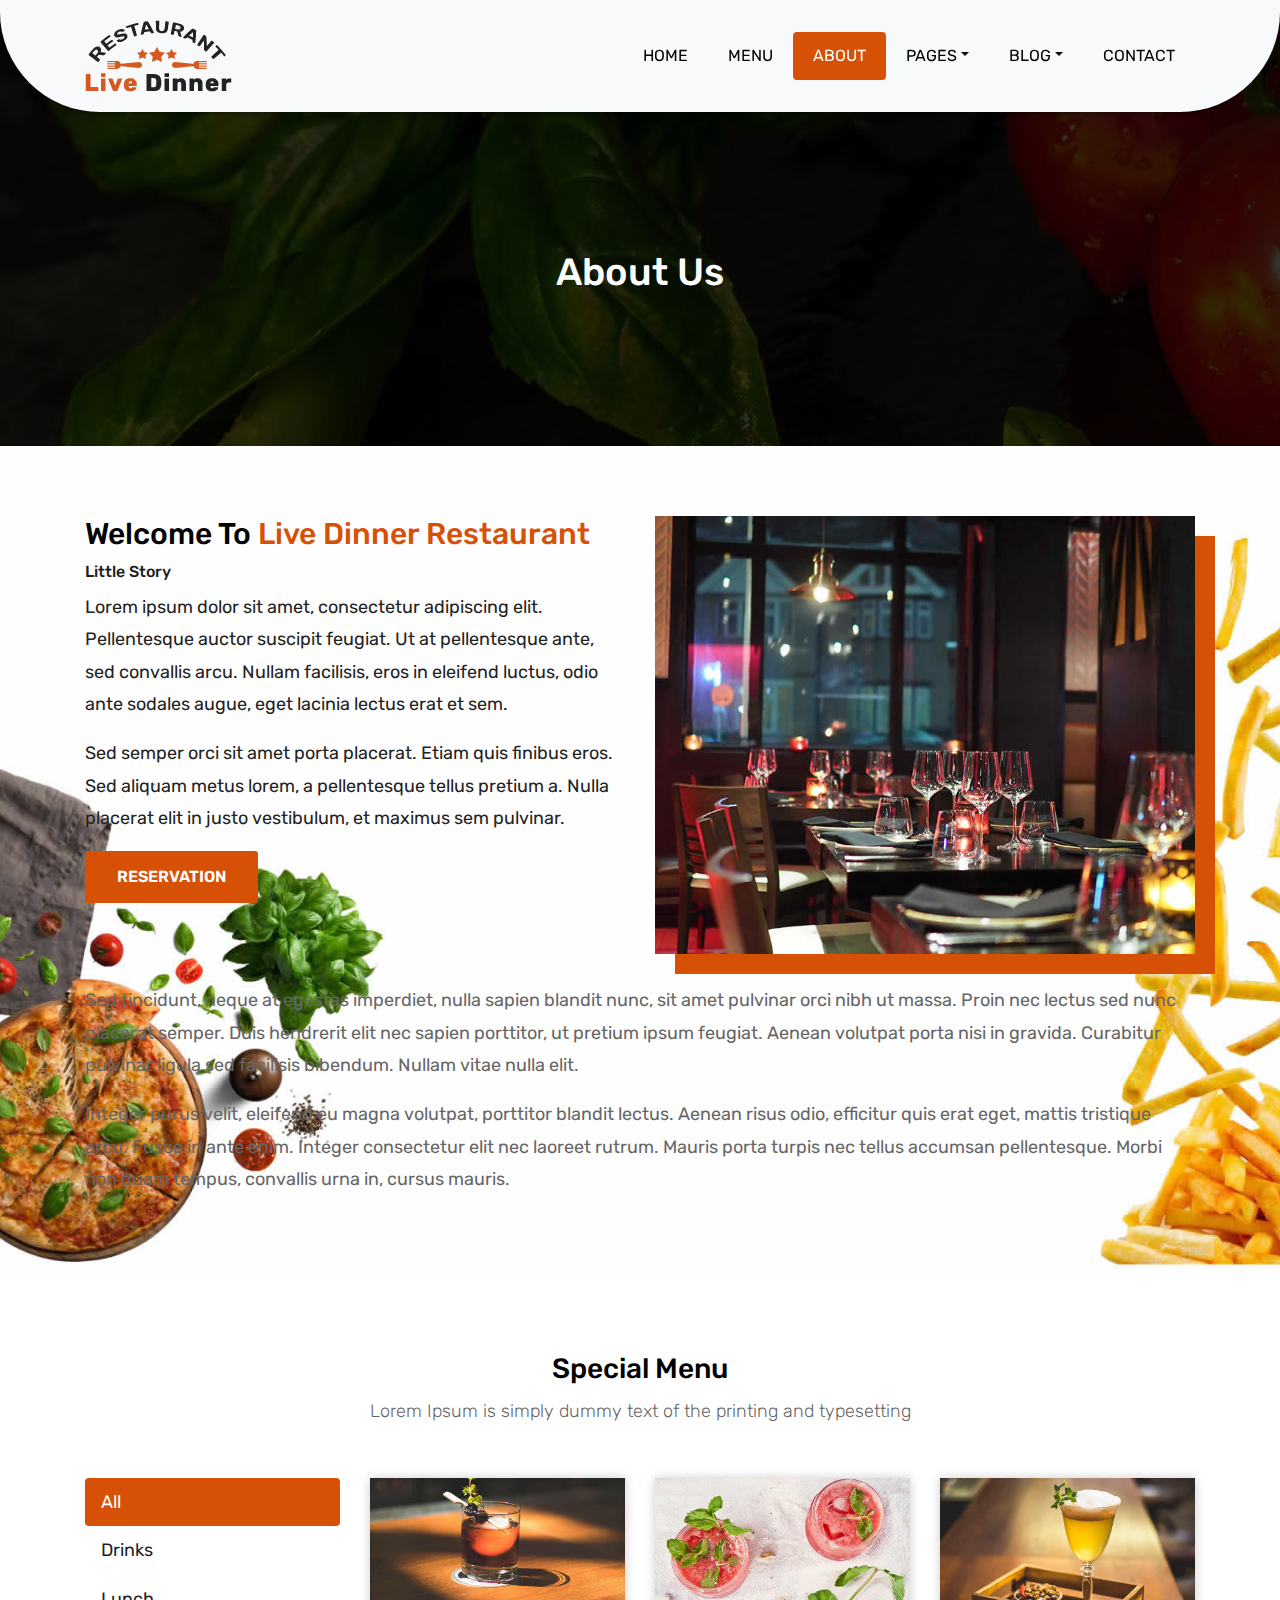
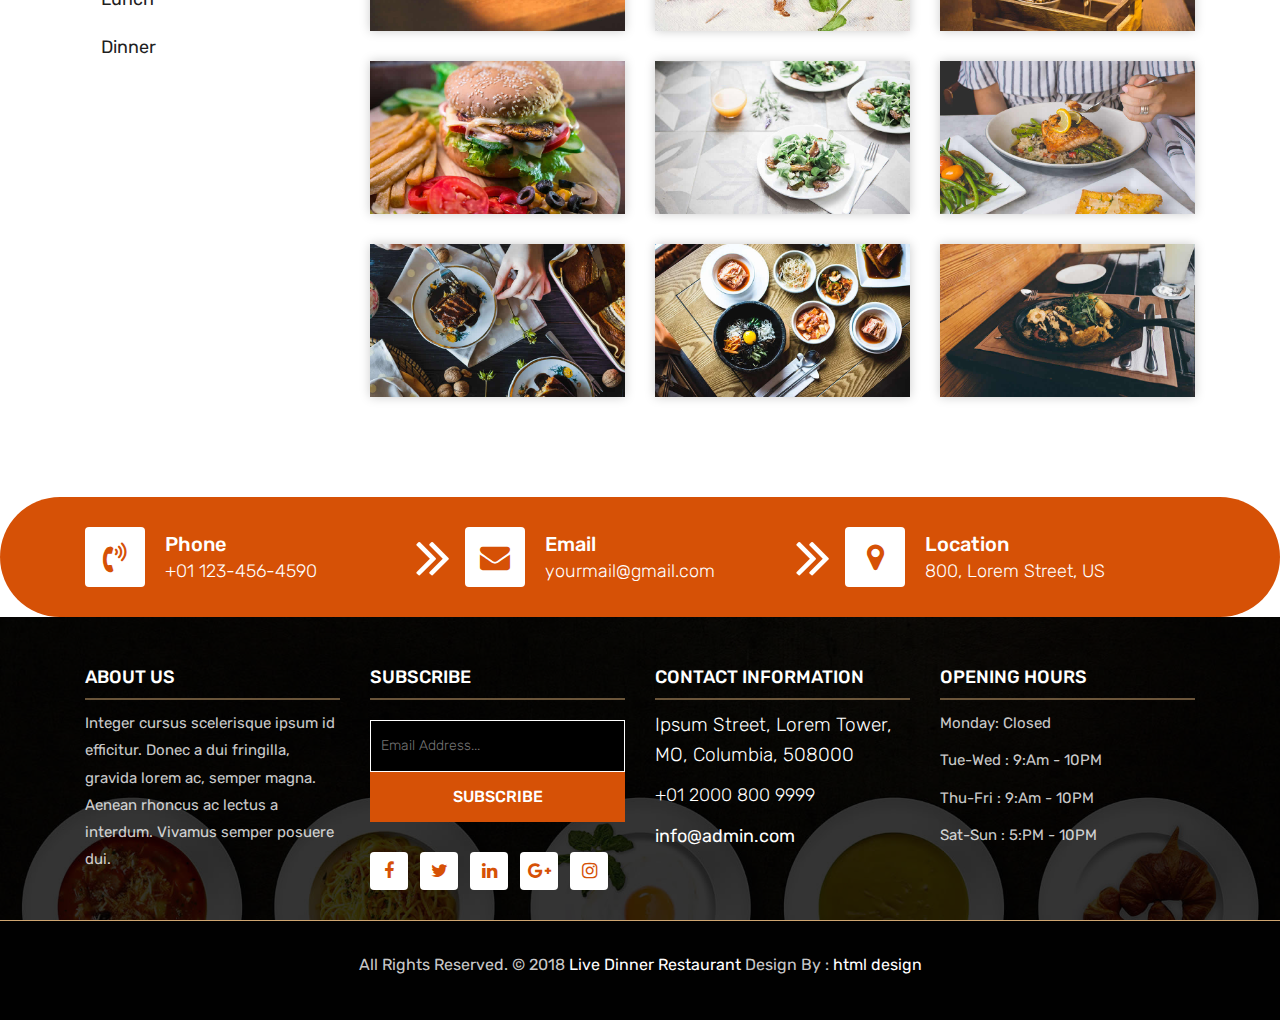
==== about.html @ 97766ee6 "Inital Commit" ====
<!DOCTYPE html>
<html lang="en"><!-- Basic -->
<head>
	<meta charset="utf-8">
    <meta http-equiv="X-UA-Compatible" content="IE=edge">   
   
    <!-- Mobile Metas -->
    <meta name="viewport" content="width=device-width, initial-scale=1">
 
     <!-- Site Metas -->
    <title>Live Dinner Restaurant - Responsive HTML5 Template</title>  
    <meta name="keywords" content="">
    <meta name="description" content="">
    <meta name="author" content="">

    <!-- Site Icons -->
    <link rel="shortcut icon" href="images/favicon.ico" type="image/x-icon">
    <link rel="apple-touch-icon" href="images/apple-touch-icon.png">

    <!-- Bootstrap CSS -->
    <link rel="stylesheet" href="css/bootstrap.min.css">    
	<!-- Site CSS -->
    <link rel="stylesheet" href="css/style.css">    
    <!-- Responsive CSS -->
    <link rel="stylesheet" href="css/responsive.css">
    <!-- Custom CSS -->
    <link rel="stylesheet" href="css/custom.css">

    <!--[if lt IE 9]>
      <script src="https://oss.maxcdn.com/libs/html5shiv/3.7.0/html5shiv.js"></script>
      <script src="https://oss.maxcdn.com/libs/respond.js/1.4.2/respond.min.js"></script>
    <![endif]-->

</head>

<body>
	<!-- Start header -->
	<header class="top-navbar">
		<nav class="navbar navbar-expand-lg navbar-light bg-light">
			<div class="container">
				<a class="navbar-brand" href="index.html">
					<img src="images/logo.png" alt="" />
				</a>
				<button class="navbar-toggler" type="button" data-toggle="collapse" data-target="#navbars-rs-food" aria-controls="navbars-rs-food" aria-expanded="false" aria-label="Toggle navigation">
				  <span class="navbar-toggler-icon"></span>
				</button>
				<div class="collapse navbar-collapse" id="navbars-rs-food">
					<ul class="navbar-nav ml-auto">
						<li class="nav-item"><a class="nav-link" href="index.html">Home</a></li>
						<li class="nav-item"><a class="nav-link" href="menu.html">Menu</a></li>
						<li class="nav-item active"><a class="nav-link" href="about.html">About</a></li>
						<li class="nav-item dropdown">
							<a class="nav-link dropdown-toggle" href="#" id="dropdown-a" data-toggle="dropdown">Pages</a>
							<div class="dropdown-menu" aria-labelledby="dropdown-a">
								<a class="dropdown-item" href="reservation.html">Reservation</a>
								<a class="dropdown-item" href="stuff.html">Stuff</a>
								<a class="dropdown-item" href="gallery.html">Gallery</a>
							</div>
						</li>
						<li class="nav-item dropdown">
							<a class="nav-link dropdown-toggle" href="#" id="dropdown-a" data-toggle="dropdown">Blog</a>
							<div class="dropdown-menu" aria-labelledby="dropdown-a">
								<a class="dropdown-item" href="blog.html">blog</a>
								<a class="dropdown-item" href="blog-details.html">blog Single</a>
							</div>
						</li>
						<li class="nav-item"><a class="nav-link" href="contact.html">Contact</a></li>
					</ul>
				</div>
			</div>
		</nav>
	</header>
	<!-- End header -->
	
	<!-- Start header -->
	<div class="all-page-title page-breadcrumb">
		<div class="container text-center">
			<div class="row">
				<div class="col-lg-12">
					<h1>About Us</h1>
				</div>
			</div>
		</div>
	</div>
	<!-- End header -->
	
	<!-- Start About -->
	<div class="about-section-box">
		<div class="container">
			<div class="row">
				<div class="col-lg-6 col-md-6 text-center">
					<div class="inner-column">
						<h1>Welcome To <span>Live Dinner Restaurant</span></h1>
						<h4>Little Story</h4>
						<p>Lorem ipsum dolor sit amet, consectetur adipiscing elit. Pellentesque auctor suscipit feugiat. Ut at pellentesque ante, sed convallis arcu. Nullam facilisis, eros in eleifend luctus, odio ante sodales augue, eget lacinia lectus erat et sem. </p>
						<p>Sed semper orci sit amet porta placerat. Etiam quis finibus eros. Sed aliquam metus lorem, a pellentesque tellus pretium a. Nulla placerat elit in justo vestibulum, et maximus sem pulvinar.</p>
						<a class="btn btn-lg btn-circle btn-outline-new-white" href="#">Reservation</a>
					</div>
				</div>
				<div class="col-lg-6 col-md-6">
					<img src="images/about-img.jpg" alt="" class="img-fluid">
				</div>
				<div class="col-md-12">
					<div class="inner-pt">
						<p>Sed tincidunt, neque at egestas imperdiet, nulla sapien blandit nunc, sit amet pulvinar orci nibh ut massa. Proin nec lectus sed nunc placerat semper. Duis hendrerit elit nec sapien porttitor, ut pretium ipsum feugiat. Aenean volutpat porta nisi in gravida. Curabitur pulvinar ligula sed facilisis bibendum. Nullam vitae nulla elit. </p>
						<p>Integer purus velit, eleifend eu magna volutpat, porttitor blandit lectus. Aenean risus odio, efficitur quis erat eget, mattis tristique arcu. Fusce in ante enim. Integer consectetur elit nec laoreet rutrum. Mauris porta turpis nec tellus accumsan pellentesque. Morbi non quam tempus, convallis urna in, cursus mauris. </p>
					</div>
				</div>
			</div>
		</div>
	</div>
	<!-- End About -->
	
	<!-- Start Menu -->
	<div class="menu-box">
		<div class="container">
			<div class="row">
				<div class="col-lg-12">
					<div class="heading-title text-center">
						<h2>Special Menu</h2>
						<p>Lorem Ipsum is simply dummy text of the printing and typesetting</p>
					</div>
				</div>
			</div>
				
			<div class="row inner-menu-box">
				<div class="col-3">
					<div class="nav flex-column nav-pills" id="v-pills-tab" role="tablist" aria-orientation="vertical">
						<a class="nav-link active" id="v-pills-home-tab" data-toggle="pill" href="#v-pills-home" role="tab" aria-controls="v-pills-home" aria-selected="true">All</a>
						<a class="nav-link" id="v-pills-profile-tab" data-toggle="pill" href="#v-pills-profile" role="tab" aria-controls="v-pills-profile" aria-selected="false">Drinks</a>
						<a class="nav-link" id="v-pills-messages-tab" data-toggle="pill" href="#v-pills-messages" role="tab" aria-controls="v-pills-messages" aria-selected="false">Lunch</</a>
						<a class="nav-link" id="v-pills-settings-tab" data-toggle="pill" href="#v-pills-settings" role="tab" aria-controls="v-pills-settings" aria-selected="false">Dinner</a>
					</div>
				</div>
				
				<div class="col-9">
					<div class="tab-content" id="v-pills-tabContent">
						<div class="tab-pane fade show active" id="v-pills-home" role="tabpanel" aria-labelledby="v-pills-home-tab">
							<div class="row">
								<div class="col-lg-4 col-md-6 special-grid drinks">
									<div class="gallery-single fix">
										<img src="images/img-01.jpg" class="img-fluid" alt="Image">
										<div class="why-text">
											<h4>Special Drinks 1</h4>
											<p>Sed id magna vitae eros sagittis euismod.</p>
											<h5> $7.79</h5>
										</div>
									</div>
								</div>
								
								<div class="col-lg-4 col-md-6 special-grid drinks">
									<div class="gallery-single fix">
										<img src="images/img-02.jpg" class="img-fluid" alt="Image">
										<div class="why-text">
											<h4>Special Drinks 2</h4>
											<p>Sed id magna vitae eros sagittis euismod.</p>
											<h5> $9.79</h5>
										</div>
									</div>
								</div>
								
								<div class="col-lg-4 col-md-6 special-grid drinks">
									<div class="gallery-single fix">
										<img src="images/img-03.jpg" class="img-fluid" alt="Image">
										<div class="why-text">
											<h4>Special Drinks 3</h4>
											<p>Sed id magna vitae eros sagittis euismod.</p>
											<h5> $10.79</h5>
										</div>
									</div>
								</div>
								
								<div class="col-lg-4 col-md-6 special-grid lunch">
									<div class="gallery-single fix">
										<img src="images/img-04.jpg" class="img-fluid" alt="Image">
										<div class="why-text">
											<h4>Special Lunch 1</h4>
											<p>Sed id magna vitae eros sagittis euismod.</p>
											<h5> $15.79</h5>
										</div>
									</div>
								</div>
								
								<div class="col-lg-4 col-md-6 special-grid lunch">
									<div class="gallery-single fix">
										<img src="images/img-05.jpg" class="img-fluid" alt="Image">
										<div class="why-text">
											<h4>Special Lunch 2</h4>
											<p>Sed id magna vitae eros sagittis euismod.</p>
											<h5> $18.79</h5>
										</div>
									</div>
								</div>
								
								<div class="col-lg-4 col-md-6 special-grid lunch">
									<div class="gallery-single fix">
										<img src="images/img-06.jpg" class="img-fluid" alt="Image">
										<div class="why-text">
											<h4>Special Lunch 3</h4>
											<p>Sed id magna vitae eros sagittis euismod.</p>
											<h5> $20.79</h5>
										</div>
									</div>
								</div>
								
								<div class="col-lg-4 col-md-6 special-grid dinner">
									<div class="gallery-single fix">
										<img src="images/img-07.jpg" class="img-fluid" alt="Image">
										<div class="why-text">
											<h4>Special Dinner 1</h4>
											<p>Sed id magna vitae eros sagittis euismod.</p>
											<h5> $25.79</h5>
										</div>
									</div>
								</div>
								
								<div class="col-lg-4 col-md-6 special-grid dinner">
									<div class="gallery-single fix">
										<img src="images/img-08.jpg" class="img-fluid" alt="Image">
										<div class="why-text">
											<h4>Special Dinner 2</h4>
											<p>Sed id magna vitae eros sagittis euismod.</p>
											<h5> $22.79</h5>
										</div>
									</div>
								</div>
								
								<div class="col-lg-4 col-md-6 special-grid dinner">
									<div class="gallery-single fix">
										<img src="images/img-09.jpg" class="img-fluid" alt="Image">
										<div class="why-text">
											<h4>Special Dinner 3</h4>
											<p>Sed id magna vitae eros sagittis euismod.</p>
											<h5> $24.79</h5>
										</div>
									</div>
								</div>
							</div>
							
						</div>
						<div class="tab-pane fade" id="v-pills-profile" role="tabpanel" aria-labelledby="v-pills-profile-tab">
							<div class="row">
								<div class="col-lg-4 col-md-6 special-grid drinks">
									<div class="gallery-single fix">
										<img src="images/img-01.jpg" class="img-fluid" alt="Image">
										<div class="why-text">
											<h4>Special Drinks 1</h4>
											<p>Sed id magna vitae eros sagittis euismod.</p>
											<h5> $7.79</h5>
										</div>
									</div>
								</div>
								
								<div class="col-lg-4 col-md-6 special-grid drinks">
									<div class="gallery-single fix">
										<img src="images/img-02.jpg" class="img-fluid" alt="Image">
										<div class="why-text">
											<h4>Special Drinks 2</h4>
											<p>Sed id magna vitae eros sagittis euismod.</p>
											<h5> $9.79</h5>
										</div>
									</div>
								</div>
								
								<div class="col-lg-4 col-md-6 special-grid drinks">
									<div class="gallery-single fix">
										<img src="images/img-03.jpg" class="img-fluid" alt="Image">
										<div class="why-text">
											<h4>Special Drinks 3</h4>
											<p>Sed id magna vitae eros sagittis euismod.</p>
											<h5> $10.79</h5>
										</div>
									</div>
								</div>
							</div>
							
						</div>
						<div class="tab-pane fade" id="v-pills-messages" role="tabpanel" aria-labelledby="v-pills-messages-tab">
							<div class="row">
								<div class="col-lg-4 col-md-6 special-grid lunch">
									<div class="gallery-single fix">
										<img src="images/img-04.jpg" class="img-fluid" alt="Image">
										<div class="why-text">
											<h4>Special Lunch 1</h4>
											<p>Sed id magna vitae eros sagittis euismod.</p>
											<h5> $15.79</h5>
										</div>
									</div>
								</div>
								
								<div class="col-lg-4 col-md-6 special-grid lunch">
									<div class="gallery-single fix">
										<img src="images/img-05.jpg" class="img-fluid" alt="Image">
										<div class="why-text">
											<h4>Special Lunch 2</h4>
											<p>Sed id magna vitae eros sagittis euismod.</p>
											<h5> $18.79</h5>
										</div>
									</div>
								</div>
								
								<div class="col-lg-4 col-md-6 special-grid lunch">
									<div class="gallery-single fix">
										<img src="images/img-06.jpg" class="img-fluid" alt="Image">
										<div class="why-text">
											<h4>Special Lunch 3</h4>
											<p>Sed id magna vitae eros sagittis euismod.</p>
											<h5> $20.79</h5>
										</div>
									</div>
								</div>
							</div>
						</div>
						<div class="tab-pane fade" id="v-pills-settings" role="tabpanel" aria-labelledby="v-pills-settings-tab">
							<div class="row">
								<div class="col-lg-4 col-md-6 special-grid dinner">
									<div class="gallery-single fix">
										<img src="images/img-07.jpg" class="img-fluid" alt="Image">
										<div class="why-text">
											<h4>Special Dinner 1</h4>
											<p>Sed id magna vitae eros sagittis euismod.</p>
											<h5> $25.79</h5>
										</div>
									</div>
								</div>
								
								<div class="col-lg-4 col-md-6 special-grid dinner">
									<div class="gallery-single fix">
										<img src="images/img-08.jpg" class="img-fluid" alt="Image">
										<div class="why-text">
											<h4>Special Dinner 2</h4>
											<p>Sed id magna vitae eros sagittis euismod.</p>
											<h5> $22.79</h5>
										</div>
									</div>
								</div>
								
								<div class="col-lg-4 col-md-6 special-grid dinner">
									<div class="gallery-single fix">
										<img src="images/img-09.jpg" class="img-fluid" alt="Image">
										<div class="why-text">
											<h4>Special Dinner 3</h4>
											<p>Sed id magna vitae eros sagittis euismod.</p>
											<h5> $24.79</h5>
										</div>
									</div>
								</div>
							</div>
						</div>
					</div>
				</div>
			</div>
			
		</div>
	</div>
	<!-- End Menu -->
	
	<!-- Start Contact info -->
	<div class="contact-imfo-box">
		<div class="container">
			<div class="row">
				<div class="col-md-4 arrow-right">
					<i class="fa fa-volume-control-phone"></i>
					<div class="overflow-hidden">
						<h4>Phone</h4>
						<p class="lead">
							+01 123-456-4590
						</p>
					</div>
				</div>
				<div class="col-md-4 arrow-right">
					<i class="fa fa-envelope"></i>
					<div class="overflow-hidden">
						<h4>Email</h4>
						<p class="lead">
							yourmail@gmail.com
						</p>
					</div>
				</div>
				<div class="col-md-4">
					<i class="fa fa-map-marker"></i>
					<div class="overflow-hidden">
						<h4>Location</h4>
						<p class="lead">
							800, Lorem Street, US
						</p>
					</div>
				</div>
			</div>
		</div>
	</div>
	<!-- End Contact info -->
	
	<!-- Start Footer -->
	<footer class="footer-area bg-f">
		<div class="container">
			<div class="row">
				<div class="col-lg-3 col-md-6">
					<h3>About Us</h3>
					<p>Integer cursus scelerisque ipsum id efficitur. Donec a dui fringilla, gravida lorem ac, semper magna. Aenean rhoncus ac lectus a interdum. Vivamus semper posuere dui.</p>
				</div>
				<div class="col-lg-3 col-md-6">
					<h3>Subscribe</h3>
					<div class="subscribe_form">
						<form class="subscribe_form">
							<input name="EMAIL" id="subs-email" class="form_input" placeholder="Email Address..." type="email">
							<button type="submit" class="submit">SUBSCRIBE</button>
							<div class="clearfix"></div>
						</form>
					</div>
					<ul class="list-inline f-social">
						<li class="list-inline-item"><a href="#"><i class="fa fa-facebook" aria-hidden="true"></i></a></li>
						<li class="list-inline-item"><a href="#"><i class="fa fa-twitter" aria-hidden="true"></i></a></li>
						<li class="list-inline-item"><a href="#"><i class="fa fa-linkedin" aria-hidden="true"></i></a></li>
						<li class="list-inline-item"><a href="#"><i class="fa fa-google-plus" aria-hidden="true"></i></a></li>
						<li class="list-inline-item"><a href="#"><i class="fa fa-instagram" aria-hidden="true"></i></a></li>
					</ul>
				</div>
				<div class="col-lg-3 col-md-6">
					<h3>Contact information</h3>
					<p class="lead">Ipsum Street, Lorem Tower, MO, Columbia, 508000</p>
					<p class="lead"><a href="#">+01 2000 800 9999</a></p>
					<p><a href="#"> info@admin.com</a></p>
				</div>
				<div class="col-lg-3 col-md-6">
					<h3>Opening hours</h3>
					<p><span class="text-color">Monday: </span>Closed</p>
					<p><span class="text-color">Tue-Wed :</span> 9:Am - 10PM</p>
					<p><span class="text-color">Thu-Fri :</span> 9:Am - 10PM</p>
					<p><span class="text-color">Sat-Sun :</span> 5:PM - 10PM</p>
				</div>
			</div>
		</div>
		
		<div class="copyright">
			<div class="container">
				<div class="row">
					<div class="col-lg-12">
						<p class="company-name">All Rights Reserved. &copy; 2018 <a href="#">Live Dinner Restaurant</a> Design By : 
					<a href="https://html.design/">html design</a></p>
					</div>
				</div>
			</div>
		</div>
		
	</footer>
	<!-- End Footer -->
	
	<a href="#" id="back-to-top" title="Back to top" style="display: none;"><i class="fa fa-paper-plane-o" aria-hidden="true"></i></a>

	<!-- ALL JS FILES -->
	<script src="js/jquery-3.2.1.min.js"></script>
	<script src="js/popper.min.js"></script>
	<script src="js/bootstrap.min.js"></script>
    <!-- ALL PLUGINS -->
	<script src="js/jquery.superslides.min.js"></script>
	<script src="js/images-loded.min.js"></script>
	<script src="js/isotope.min.js"></script>
	<script src="js/baguetteBox.min.js"></script>
	<script src="js/form-validator.min.js"></script>
    <script src="js/contact-form-script.js"></script>
    <script src="js/custom.js"></script>
</body>
</html>
---- css/style.css ----
/*------------------------------------------------------------------
    IMPORT FONTS
-------------------------------------------------------------------*/

@import url('https://fonts.googleapis.com/css?family=Rubik:300,400,500,700,900');

/*------------------------------------------------------------------
    IMPORT FILES
-------------------------------------------------------------------*/

@import url(animate.css);
@import url(font-awesome.min.css);
@import url(superslides.css);
@import url(baguetteBox.min.css);

/*------------------------------------------------------------------
    SKELETON
-------------------------------------------------------------------*/

body {
    color: #666666;
    font-size: 15px;
    font-family: 'Rubik', sans-serif;
    line-height: 1.80857;
}


a {
    color: #1f1f1f;
    text-decoration: none !important;
    outline: none !important;
    -webkit-transition: all .3s ease-in-out;
    -moz-transition: all .3s ease-in-out;
    -ms-transition: all .3s ease-in-out;
    -o-transition: all .3s ease-in-out;
    transition: all .3s ease-in-out;
}

h1,
h2,
h3,
h4,
h5,
h6 {
    letter-spacing: 0;
    font-weight: normal;
    position: relative;
    padding: 0 0 10px 0;
    font-weight: normal;
    line-height: 120% !important;
    color: #1f1f1f;
    margin: 0
}

h1 {
    font-size: 24px
}

h2 {
    font-size: 22px
}

h3 {
    font-size: 18px
}

h4 {
    font-size: 16px
}

h5 {
    font-size: 14px
}

h6 {
    font-size: 13px
}

h1 a,
h2 a,
h3 a,
h4 a,
h5 a,
h6 a {
    color: #212121;
    text-decoration: none!important;
    opacity: 1
}

h1 a:hover,
h2 a:hover,
h3 a:hover,
h4 a:hover,
h5 a:hover,
h6 a:hover {
    opacity: .8
}

a {
    color: #1f1f1f;
    text-decoration: none;
    outline: none;
}

a,
.btn {
    text-decoration: none !important;
    outline: none !important;
    -webkit-transition: all .3s ease-in-out;
    -moz-transition: all .3s ease-in-out;
    -ms-transition: all .3s ease-in-out;
    -o-transition: all .3s ease-in-out;
    transition: all .3s ease-in-out;
}

.btn-custom {
    margin-top: 20px;
    background-color: transparent !important;
    border: 2px solid #ddd;
    padding: 12px 40px;
    font-size: 16px;
}

.lead {
    font-size: 18px;
    line-height: 30px;
    color: #767676;
    margin: 0;
    padding: 0;
}

blockquote {
    margin: 20px 0 20px;
    padding: 30px;
}

ul, li, ol{
	list-style: none;
	margin: 0px;
	padding: 0px;
}
button:focus{
	outline: none;
}

.form-control::-moz-placeholder {
    color: #2a2a2a;
    opacity: 1;
}

/*------------------------------------------------------------------
    LOADER 
-------------------------------------------------------------------*/


/*------------------------------------------------------------------
    HEADER
-------------------------------------------------------------------*/
.top-navbar{
	position: relative;
	z-index: 10;
}

.top-navbar .navbar{
	padding: 15px 0px;
	position: fixed;
	width: 100%;
	border-radius: 0px 0px 100px 100px;
	transition: height .3s ease-out, background .3s ease-out, box-shadow .3s ease-out;
	-webkit-transform: translate3d(0, 0, 0);
	transform: translate3d(0, 0, 0);
	-webkit-box-shadow: 0 8px 6px -6px rgba(0, 0, 0, 0.4);
	box-shadow: 0 8px 6px -6px rgba(0, 0, 0, 0.4);
	z-index: 100;
}

.top-navbar .navbar-light .navbar-nav .nav-link{
	color: #010101;
	font-size: 16px;
	padding: 10px 20px;
	border-radius: 4px;
	text-transform: uppercase;
}

.top-navbar .navbar-light .navbar-nav .nav-item .nav-link:hover{
	background: #d65106;
	color: #ffffff;
}
.top-navbar .navbar-light .navbar-nav .nav-item.active .nav-link{
	background: #d65106;
	color: #ffffff;
	border-radius: 4px;
}

.navbar-expand-lg .navbar-nav .dropdown-menu{
	border: none;
	border-radius: 0px;
	padding: 10px;
	box-shadow: 2px 5px 6px rgba(0,0,0,0.5);
}
.navbar-expand-lg .navbar-nav .dropdown-menu a{
	padding: 10px 10px;
	text-transform: uppercase;
}

.navbar-expand-lg .navbar-nav .dropdown-menu a.dropdown-item:hover{
	background: #d65106;
	color: #ffffff;
}
.navbar-light .navbar-toggler:hover{
	background: #d65106;
}

/*------------------------------------------------------------------
    Slider
-------------------------------------------------------------------*/

.cover-slides{
	height: 100vh;
}
.slides-navigation a {
	background: #d65106;
    position: absolute;
    height: 50px;
    width: 50px;
    top: 50%;
    font-size: 20px;
    display: block;
    color: #fff;
	border-radius: 4px;
	line-height: 63px;
	text-align: center;
    transition: all .3s ease-in-out;
}
.slides-navigation a i{
	font-size: 40px;
}
.slides-navigation a:hover {
	background: #010101;
}
.cover-slides .container{
	height: 100%;
	position: relative;
	z-index: 2;
}
.cover-slides .container > .row {
	-webkit-box-align: center;
	-ms-flex-align: center;
	align-items: center;
}
.cover-slides .container > .row {
    height: 100%;
}

.btn{
	text-transform: uppercase;
	padding: 19px 36px;
}
.btn{
	display: inline-block;
	font-weight: 600;
	text-align: center;
	white-space: nowrap;
	vertical-align: middle;
	-webkit-user-select: none;
	-moz-user-select: none;
	-ms-user-select: none;
	user-select: none;
	border: 2px solid transparent;
	padding: 12px 30px;
	font-size: 16px;
	line-height: 1.5;
	border-radius: .1875rem;
	transition: color .15s ease-in-out, background-color .15s ease-in-out, border-color .15s ease-in-out, box-shadow .15s ease-in-out;
}
.btn-outline-new-white {
    color: #fff;
    background-color: #d65106;
    background-image: none;
    border-color: #d65106;
}
.btn-outline-new-white:hover {
    color: #ffffff;
    background-color: #333333;
    border-color: #333333;
}

.overlay-background {
    background: #333;
    position: absolute;
    height: 100%;
    width: 100%;
    left: 0;
    top: 0;
	opacity: 0.5;
}

.cover-slides h1{
	font-family: 'Rubik', sans-serif;
	font-weight: 500;
	font-size: 64px;
	color: #fff;
}
.cover-slides p{
	font-size: 18px;
	color: #fff;
}
.slides-pagination a{
	border: 2px solid #ffffff;
}
.slides-pagination a.current{
	background: #d65106;
	border: 2px solid #d65106;
}

/*------------------------------------------------------------------
    About
-------------------------------------------------------------------*/

.about-section-box{
	padding: 70px 0px;
	background: #ffffff url(../images/about-bg.jpg) no-repeat bottom center;
	background-size: cover;
}
.about-section-box .img-fluid{
	box-shadow: 20px 20px 0px #d65106;
}
.inner-column{
	text-align: left;
}
.inner-column h1{
	font-family: 'Rubik', sans-serif;
	font-size: 30px;
	color: #010101;
	font-weight: 500;
}
.inner-column h1 span{
	color: #d65106;
}
.inner-column h4{
	font-size: 16px;
	font-weight: 500;
}
.inner-column p{
	font-size: 18px;
	color: #222222;
}
.inner-column .btn-outline-new-white{
	color: #fff;
}
.inner-column .btn-outline-new-white:hover{
	color: #ffffff;
}

/*------------------------------------------------------------------
    QT
-------------------------------------------------------------------*/


.qt-background{
	background: url(../images/qt-bg.jpg) no-repeat;
	background-size: cover;
	padding: 100px 0;
	background-attachment: fixed;
	background-position: center center;
	position: relative;
}
.qt-background p {
    font-size: 35px;
    font-weight: 300;
    line-height: 44px;
    color: #fff;
	font-family: 'Rubik', sans-serif;
	margin-bottom: 20px;
}

.qt-background span {
    color: #fff;
    font-size: 28px;  
	font-weight: 600;	
}

/*------------------------------------------------------------------
    Menu
-------------------------------------------------------------------*/

.menu-box{
	padding: 70px 0px;
}

.heading-title{
	margin-bottom: 50px;
}
.heading-title h2{
	color: #010101;
	font-size: 28px;
	font-family: 'Rubik', sans-serif;
	font-weight: 500;
}
.heading-title p{
	font-size: 18px;
	font-weight: 200;
	margin: 0px;
}

.inner-menu-box{}
.inner-menu-box .nav-pills .nav-link.active{
	background: #d65106;
}
.inner-menu-box .nav-pills .nav-link{
	font-size: 18px;
}
.inner-menu-box .nav-pills .nav-link:hover{
	background: #d65106;
	color: #ffffff;
}

.gallery-single{
	margin-bottom: 30px;
}

.gallery-single {
    position: relative;
    overflow: hidden;
    -webkit-box-shadow: 0 0 10px #ccc;
    box-shadow: 0 0 10px #ccc;
}

.why-text {
    position: absolute;
    left: 0;
    bottom: -100%;
    right: 0;
    height: 100%;
    background: rgba(207, 166, 113, 0.9);
    padding: 12px 12px;
    -webkit-transition: all .3s ease;
    transition: all .3s ease;
}
.why-text h4{
	color: #ffffff;
	font-size: 16px;
	font-weight: 500;
	font-family: 'Rubik', sans-serif;
}
.why-text p{
	color: #ffffff;
	font-size: 13px;
	border-bottom: 1px dashed #010101;
	margin: 0px;
	padding-bottom: 15px;
	margin-top: 0px;
	margin-bottom: 15px;
}
.why-text h5{
	font-size: 18px;
	font-weight: 600;
	color: #ffffff;
}

.gallery-single:hover .why-text{
	bottom: 0px;
}


/*------------------------------------------------------------------
    Gallery
-------------------------------------------------------------------*/

.gallery-box{
	padding: 70px 0px;
}
.tz-gallery{
	margin-top: 30px;
}
.tz-gallery .lightbox img {
    width: 100%;
    transition: 0.2s ease-in-out;
    box-shadow: 0 2px 3px rgba(0,0,0,0.2);
}
.tz-gallery .lightbox img:hover {
    transform: scale(1.05);
    box-shadow: 0 8px 15px rgba(0,0,0,0.3);
}
.tz-gallery .lightbox{
	border: 3px solid #d65106;
	display: inline-block;
	margin-bottom: 30px;
}


/*------------------------------------------------------------------
    Customer Reviews
-------------------------------------------------------------------*/

.customer-reviews-box{
	padding: 70px 0px;
}

.carousel-inner .carousel-item .img-box{
	width: 135px;
	height: 135px;
}
.carousel-control-prev{
	left: -100px;
}
.carousel-control-next{
	right: -100px;
}
.carousel-indicators{
	top: 320px;
}

.text-warning{
	color: #d65106 !important;
	font-size: 24px;
}

@media (min-width: 320px) and (max-width: 640px) {
	.carousel-inner .carousel-item p{
		font-size: 14px;
	}
	.carousel-control-prev{
		left: -5px;
	}
	.carousel-control-next{
		right: -5px;
	}
 	.carousel-indicators{
		top: 400px;
	}
}

#reviews .carousel-control-prev{
	background: #d65106;
	color: #ffffff;
	display: block;
	position: absolute;
	width: 8%;
	height: 50px;
	top: 50%;
	border-radius: 4px;
	font-size: 28px;
	opacity: 1;
}
#reviews .carousel-control-prev:hover{
	background: #010101;
	color: #ffffff;
}

#reviews .carousel-control-next{
	background: #d65106;
	color: #ffffff;
	display: block;
	position: absolute;
	width: 8%;
	height: 50px;
	top: 50%;
	border-radius: 4px;
	font-size: 28px;
	opacity: 1;
}
#reviews .carousel-control-next:hover{
	background: #010101;
	color: #ffffff;
}


/*------------------------------------------------------------------
    Contact info
-------------------------------------------------------------------*/

.contact-imfo-box{
	background: #d65106;
	padding: 30px 0;
	border-radius: 100px;
}

.overflow-hidden {
    overflow: hidden;
}

.contact-imfo-box i{
	display: block;
	float: left;
	width: 60px;
	height: 60px;
	line-height: 60px;
	text-align: center;
	background: #fff;
	color: #d65106;
	font-size: 30px;
	-webkit-border-radius: 4px;
	-moz-border-radius: 4px;
	-ms-border-radius: 4px;
	border-radius: 4px;
	margin-right: 20px;
}
.contact-imfo-box h4 {
    margin: 0px;
    margin-top: 5px;
	color: #ffffff;
	font-size: 20px;
	padding: 0px;
	font-weight: 500;
	line-height: 24px;
}
.contact-imfo-box p {
    margin: 0px;
	color: #ffffff;
	font-weight: 300;
}

/*------------------------------------------------------------------
    Footer
-------------------------------------------------------------------*/

.footer-area{
	padding-top: 50px;
	padding-bottom: 0px;
}
.bg-f{
	background-image: url("../images/footer-bg.jpg");
	background-attachment: scroll;
	background-clip: initial;
	background-color: rgba(0, 0, 0, 0);
	background-origin: initial;
	background-position: center center;
	background-repeat: no-repeat;
	background-size: cover;
	position: relative;
}
.bg-f::before {
    background: #010101;
    content: "";
    height: 100%;
    left: 0;
    position: absolute;
    top: 0;
    width: 100%;
    z-index: 1;
	opacity: 0.8;
}

.footer-area .container{
	position: relative;
	z-index: 1;
}
.footer-area h3{
	color: #ffffff;
	text-transform: uppercase;
	font-size: 18px;
	font-weight: 500;
	border-bottom: 2px solid rgba(207, 166, 113, 0.5);
	margin-bottom: 10px;
}
.footer-area p{
	font-size: 15px;
	color: rgba(255, 255, 255, 0.8);
	margin: 0;
	padding-bottom: 10px;
}

.arrow-right{
	position: relative;
}
.arrow-right::before {
    content: "\f101";
	font-family: 'FontAwesome';	
	position: absolute;
	right: 0px;
	top: 0;
	color: #fff;
	font-size: 60px;
	line-height: 60px;
}


.footer-area p.lead{
	font-size: 19px;
	color: #ffffff;
	margin-bottom: 0px;
}
.footer-area p.lead a{
	color: #ffffff;
	margin-bottom: 15px;
}
.footer-area p.lead a:hover{
	color: #d65106;
}
.footer-area p a{
	font-size: 18px;
	color: #ffffff;
}
.footer-area p a:hover{
	color: #d65106;
}

.subscribe_form {
    display: block;
    text-align: center;
    padding: 5px 0;
}

.subscribe_form .form_input {
    display: block;
    background-color: rgba(0,0,0,0.9);
	border: 1px solid #ffffff;
    color: #fff;
    font-size: 14px;
    line-height: 50px;
    padding: 0 10px;
    float: left;
	font-weight: 300;
    width: 100%;
    transition: all 0.5s ease-in-out;
}

.subscribe_form .submit {
    background-color: #d65106;
    color: #fff;
    font-size: 16px;
    font-weight: 500;
    line-height: 50px;
    display: inline-block;
    padding: 0 10px;
    float: left;
    width: 100%;
	border: none;
	cursor: pointer;
    transition: all 0.5s ease-in-out;
}
.subscribe_form .submit:hover{
	background: #010101;
}

.f-social {
    padding-bottom: 10px;
    margin: 0px;
    margin-top: 20px;
}
.f-social li a {
    font-size: 18px;
    color: rgba(214, 81, 6);
	width: 38px;
	height: 38px;
	display: block;
	text-align: center;
	line-height: 38px;
	background: #ffffff;
	border-radius: 4px;
}

.copyright{
	margin-top: 20px;
	position: relative;
	display: block;
	background-color: #010101;
	border-top: 1px solid rgba(207, 166, 113);
	padding: 30px 0;
	z-index: 1;
}

.copyright .company-name{
	font-size: 16px;
	text-align: center;
}
.copyright .company-name a{
	font-size: 16px;
}

/*------------------------------------------------------------------
    All Pages
-------------------------------------------------------------------*/

.page-breadcrumb {
    padding: 250px 0 150px;
    background: url(../images/all-bg.jpg) no-repeat;
    background-attachment: fixed;
    background-size: cover;
    background-position: 0 0;
    position: relative;
}
.all-page-title .container{
	position: relative;
	z-index: 2;
}
.all-page-title::before{
	background: #010101;
	content: "";
	height: 100%;
	left: 0;
	position: absolute;
	top: 0;
	width: 100%;
	z-index: 1;
	opacity: 0.8;	
}
.all-page-title h1{
	font-size: 38px;
	color: #ffffff;
	font-family: 'Rubik', sans-serif;
	padding: 0px;
	font-weight: 500;
}

.inner-pt{
	margin-top: 30px;
}
.inner-pt p{
	font-size: 18px;
}

.stuff-box{
	padding: 70px 0px;
}


.our-team{
    text-align: center;
    transition: all 0.5s ease 0s;
	margin-bottom: 30px;
}
.our-team:hover{
    box-shadow: 0 15px 10px -10px rgba(0, 0, 0, 0.5), 0 1px 4px rgba(0, 0, 0, 0.3), 0 0 40px rgba(0, 0, 0, 0.1) inset;
}
.our-team .pic{
    overflow: hidden;
    position: relative;
}
.our-team .pic:before,
.our-team .pic:after{
    content: "";
    width: 200%;
    height: 80%;
    background: rgba(38,37,37,0.8);
    position: absolute;
    top: -100%;
    left: -4%;
    transform: rotate(45deg);
    transition: all 0.5s ease 0s;
}
.our-team .pic:after{
    background: rgba(214,81,6,0.8);
    top: auto;
    left: auto;
    bottom: -100%;
    right: -4%;
}
.our-team:hover .pic:before{ top: 0; }
.our-team:hover .pic:after{ bottom: 0; }
.our-team .pic img{
    width: 100%;
    height: auto;
}
.our-team .social{
    width: 100%;
    padding: 0;
    margin: 0;
    list-style: none;
    position: absolute;
    bottom: 45%;
    left: 0;
    opacity: 0;
    z-index: 2;
    transition: all 0.5s ease 0.3s;
}
.our-team:hover .social{ opacity: 1; }
.our-team .social li{ display: inline-block; }
.our-team .social li a{
    display: block;
    width: 40px;
    height: 40px;
    line-height: 40px;
    font-size: 20px;
    color: #fff;
    margin-right: 10px;
    position: relative;
    transition: all 0.3s ease 0s;
}
.our-team .social li a:after{
    content: "";
    width: 100%;
    height: 100%;
    background: #d65106;
    border-radius: 0 20px 20px 20px;
    position: absolute;
    top: 0;
    left: 0;
    z-index: -1;
    transition: all 0.3s ease 0s;
}
.our-team .social li a:hover:after{ transform: rotate(180deg); }
.our-team .team-content{ padding: 20px; }
.our-team .title{
    font-size: 22px;
    font-weight: 700;
    letter-spacing: 2px;
    color: #d65106;
    text-transform: uppercase;
    margin-bottom: 7px;
}
.our-team .post{
    display: block;
    font-size: 17px;
    font-weight: 600;
    color: #333333;
    text-transform: capitalize;
}
@media only screen and (max-width: 990px){
    .our-team{ margin-bottom: 30px; }
}


.reservation-box{
	padding: 70px 0px;
}

.reservation-box h3{
	padding: 0px 15px;
	margin-bottom: 20px;
	font-weight: 600;
}

.help-block ul li{
	color: red;
}

.form-control[readonly]{
	background-color: #ffffff;
}

.form-control{
	border-radius: 0px;
	min-height: 50px;
}
.form-control:focus{
	border: 1px solid #d65106;
	box-shadow: none;
}

.form-group .picker__input.picker__input--active{
	border-color: #d65106;
}

.submit-button{
	margin-top: 20px;
}
.btn.btn-common{
	color: #d65106;
	background-color: transparent;
	background-image: none;
	border-color: #d65106;
}
.btn.btn-common:hover{
	color: #ffffff;
	background-color: #333333;
	border-color: #333333;
}
.blog-box{
	padding: 70px 0px;
}
.blog-box-inner{
	position: relative;
	margin-bottom: 30px;
}

.blog-box-inner .blog-img-box{
	position: relative;
	display: block;
}

.blog-box-inner .blog-detail{
	position: absolute;
	top: 0;
	background: #fff;
	padding: 30px 25px;
	border: 1px solid #ddd;
	transition-duration: .5s;
	height: 100%;
}

.blog-detail h4 {
    font-size: 18px;
    font-weight: 500;
    color: #222222;
}

.blog-detail ul li {
    display: inline-block;
    padding: 0px 5px;
}
.blog-detail ul li span{
	color: #d65106;
	cursor: pointer;
}
.blog-detail ul li span:hover{
	color: #010101;
}

.blog-detail ul li:first-child {
    padding-left: 0px;
}

.blog-detail p {
    padding: 10px 0px 0 0;
	margin: 0px;
	font-size: 13px;
}

.blog-detail a{
	color: #ffffff;
	margin-top: 20px;
}

.blog-box-inner .blog-detail:hover{
	background: rgba(255, 255, 255, .9);
}

.blog-inner-box {
    position: relative;
    margin: 0px 10px;
    margin-bottom: 30px;
}
.side-blog-img {
    box-shadow: 15px 15px 0px 0px rgba(214, 81, 6, 0.4);
    -webkit-transition: all 1s ease 0.01s;
    transition: all 1s ease 0.01s;
    position: relative;
}

.date-blog-up {
    position: absolute;
    right: 0px;
    top: 0px;
    background: #d65106;
    font-size: 18px;
    color: #ffffff;
    padding: 5px 15px 5px 5px;
}
.inner-blog-detail {
    background: #ffffff;
    position: relative;
    padding: 30px 20px;
}

.inner-blog-detail h3 {
    font-size: 20px;
    font-weight: 500;
    padding-bottom: 15px;
}
.inner-blog-detail ul li {
    display: inline-block;
    padding: 0px 5px;
    color: #222222;
}
.inner-blog-detail ul li span {
    color: #d65106;
}
.inner-blog-detail p {
    padding: 10px 0px;
}
.details-page blockquote {
    border-left: 5px solid #d65106;
}
.details-page blockquote {
    padding: 20px;
}
blockquote {
    margin: 20px 0 20px;
    padding: 30px;
}
.blog-inner-details-line {
    margin: 20px 0px;
    clear: both;
    float: left;
    width: 100%;
}
.line-left-social h5 {
    font-size: 18px;
    font-weight: 600;
    padding-bottom: 15px;
}
.line-left-social ul li {
    display: inline-block;
    margin-bottom: 5px;
}
.line-right-social ul li {
    display: inline-block;
}
.line-right-social ul li a {
    display: block;
    padding: 5px;
    background: #f5f5f5;
    border-radius: 6px;
    font-weight: 500;
    width: 35px;
    height: 35px;
    text-align: center;
    line-height: 25px;
    font-size: 15px;
}
.line-left-social ul li a {
    display: block;
    padding: 5px 10px;
    background: #f5f5f5;
    border-radius: 6px;
    font-weight: 400;
    font-size: 12px;
}
.line-left-social ul li a:hover {
    background: #d65106;
    color: #ffffff;
}
.line-right-social ul li a:hover {
    background: #d65106;
    color: #ffffff;
}
.line-right-social h5 {
    font-size: 18px;
    font-weight: 600;
    padding-bottom: 15px;
}
.blog-comment-box {
    clear: both;
    margin: 20px 0px;
    float: left;
    width: 100%;
}
.blog-comment-box h3 {
    font-size: 18px;
    font-weight: 600;
    padding-bottom: 20px;
}
.comment-item {
    margin-bottom: 30px;
}
.comment-item-left {
    float: left;
    width: 90px;
    height: 90px;
}
.comment-item-left img {
    width: 100%;
    border-radius: 20px;
}
.comment-item-right {
    padding-left: 110px;
}
.comment-item-right a {
    font-size: 16px;
    font-weight: 500;
}
.des-l {
    display: inline-block;
    width: 100%;
}
.des-l p {
    font-size: 13px;
}
.comment-item-right a {
    font-size: 16px;
    font-weight: 500;
}
.right-btn-re {
    float: right;
    font-style: italic;
    text-align: right;
    font-size: 16px;
    padding: 5px 10px;
    background: #f5f5f5;
    border-radius: 6px;
}
.right-btn-re:hover {
    background: #d65106;
    color: #ffffff !important;
}
.comment-respond-box {
    clear: both;
}
.blog-comment-box .children {
    margin-left: 70px;
}
.comment-item {
    margin-bottom: 30px;
}
.comment-item-right i {
    padding-right: 10px;
}

.comment-form-respond input {
    min-height: 38px;
    border: 1px solid #010101;
    border-radius: 0px;
    padding: 10px;
}
.comment-form-respond textarea {
    border: 1px solid #010101;
    border-radius: 0px;
    padding: 10px;
    min-height: 110px;
}

.btn-submit{
	color: #d65106;
	background-color: transparent;
	background-image: none;
	border-color: #d65106;
}
.btn-submit:hover{
	color: #ffffff;
	background-color: #333333;
	border-color: #333333;
}

.right-side-blog h3 {
    font-weight: 600;
    font-size: 18px;
    padding-bottom: 20px;
}
.blog-search-form {
    position: relative;
    border-bottom: 1px solid #010101;
    padding-bottom: 30px;
    margin-bottom: 20px;
}
.blog-search-form input {
    width: 100%;
    min-height: 40px;
    border: 1px solid rgba(214, 81, 6, 0.4);
    padding: 5px 40px 5px 10px;
    font-size: 15px;
    color: #222222;
}
.blog-search-form .search-btn {
    position: absolute;
    right: 0px;
    background: none;
    border: none;
    font-size: 20px;
    min-height: 40px;
    padding: 0px 15px;
}

.right-side-blog h3 {
    font-weight: 500;
    font-size: 18px;
    padding-bottom: 20px;
}
.blog-categories {
    padding-bottom: 30px;
    margin-bottom: 20px;
}
.blog-categories ul li {
    line-height: 14px;
    padding: 10px 0px;
    border-top: 1px solid #f5f5f5;
}
.blog-categories ul li a {
    display: inline-block;
    text-transform: capitalize;
    width: 100%;
}
.blog-categories ul li a:hover{
	color: #d65106;
}
.recent-box-blog {
    margin-bottom: 20px;
	display: inline-block;
}
.recent-img {
    float: left;
    position: relative;
}
.recent-img::before {
    position: absolute;
    content: '';
    z-index: 2;
    top: 0;
    left: 0;
    width: 100%;
    height: 100%;
    background-color: #d65106;
    opacity: 0.4;
    transform: scale(0);
    -webkit-transform: scale(0);
    -moz-transform: scale(0);
    -ms-transform: scale(0);
    -o-transform: scale(0);
    transition: all 0.5s ease;
    -webkit-transition: all 0.5s ease;
    -moz-transition: all 0.5s ease;
    -o-transition: all 0.5s ease;
}
.recent-box-blog:hover .recent-img::before {
    transform: scale(1);
    -webkit-transform: scale(1);
    -moz-transform: scale(1);
    -ms-transform: scale(1);
    -o-transform: scale(1);
}
.recent-info {
    display: table-cell;
    vertical-align: top;
    padding-left: 15px;
}
.recent-info ul li {
    display: inline-block;
    font-size: 11px;
    padding: 0px;
    color: #222222;
}
.recent-info h4 {
    font-size: 14px;
    padding: 0px;
    margin: 11px 0px;
    font-weight: 500;
}
.blog-tag-box ul li {
    display: inline-block;
    margin-bottom: 3px;
}
.blog-tag-box ul li a {
    padding: 5px 15px;
    display: block;
    background: #f5f5f5;
    color: #222222;
    border-radius: 6px;
}
.blog-tag-box ul li a:hover {
    color: #ffffff;
    background: #d65106;
}

.contact-box{
	padding: 70px 0px;
}

.map-full {
    width: 100%;
    height: 500px;
    border-radius: 0px;
    margin: 0px auto;
}

#back-to-top {
    position: fixed;
    bottom: 40px;
    right: 40px;
    z-index: 9999;
    width: 52px;
    height: 40px;
    text-align: center;
    line-height: 40px;
    background: #d65106;
    color: #ffffff;
    cursor: pointer;
    border: 0;
    border-radius: 2px;
    text-decoration: none;
    transition: opacity 0.2s ease-out;
	font-size: 30px;
}
---- css/responsive.css ----
/* only small desktops */
/* tablets */
/* only small tablets */
@media only screen and (min-width: 992px) and (max-width: 1180px) {
	.footer-area h3{
		font-size: 18px;
	}
}
@media (min-width: 768px) and (max-width: 991px) {
	.navbar-light .navbar-brand{
		margin-left: 15px;
	}
	.navbar-light .navbar-toggler{
		margin-right: 15px;
		border-radius: 0px;
	}
	.navbar-expand-lg .navbar-nav .dropdown-menu{
		box-shadow: none;
	}
	.carousel-control-prev{
		left: -60px;
	}
	.carousel-control-next{
		right: -60px;
	}
	.why-text h4{
		font-size: 18px;
	}
	.why-text p{
		margin: 0px;
	}
}

/* mobile or only mobile */
@media (max-width: 767px) {
	.navbar-light .navbar-brand{
		margin-left: 15px;
	}
	.navbar-light .navbar-toggler{
		margin-right: 15px;
		border-radius: 0px;
	}
	.navbar-expand-lg .navbar-nav .dropdown-menu{
		box-shadow: none;
	}
	.cover-slides h1{
		font-size: 22px;
	}
	.cover-slides p {
		font-size: 14px;
	}
	.slides-navigation a{
		height: 42px;
		width: 38px;
		line-height: 33px;
	}
	.inner-column{
		margin-top: 15px;
	}
	.inner-column h1{
		font-size: 22px;
	}
	.filter-button-group{
		margin: 10px 0px;
	}
	
	.contact-imfo-box .col-md-4{
		margin-bottom: 15px;
	}
	.carousel-control-prev{
		left: 0px;
	}
	.carousel-control-next{
		right: 0px;
	}
	.blog-box-inner .blog-detail{
		overflow: hidden;
	}
	.blog-sidebar{
		margin-top: 50px;
	}
	.top-navbar .navbar{
		border-radius: 0px 0px 50px 50px;
	}
	
}
@media only screen and (min-width: 280px) and (max-width: 599px) {
	
	.why-text p{
		margin-bottom: 0px;
		margin-top: 0px;
	}
	.inner-column{
		margin-bottom: 30px;
	}
	.inner-menu-box .nav-pills .nav-link{
		font-size: 12px;
		padding: 5px;
	}
}
---- css/custom.css ----
/** ADD YOUR AWESOME CODES HERE **/
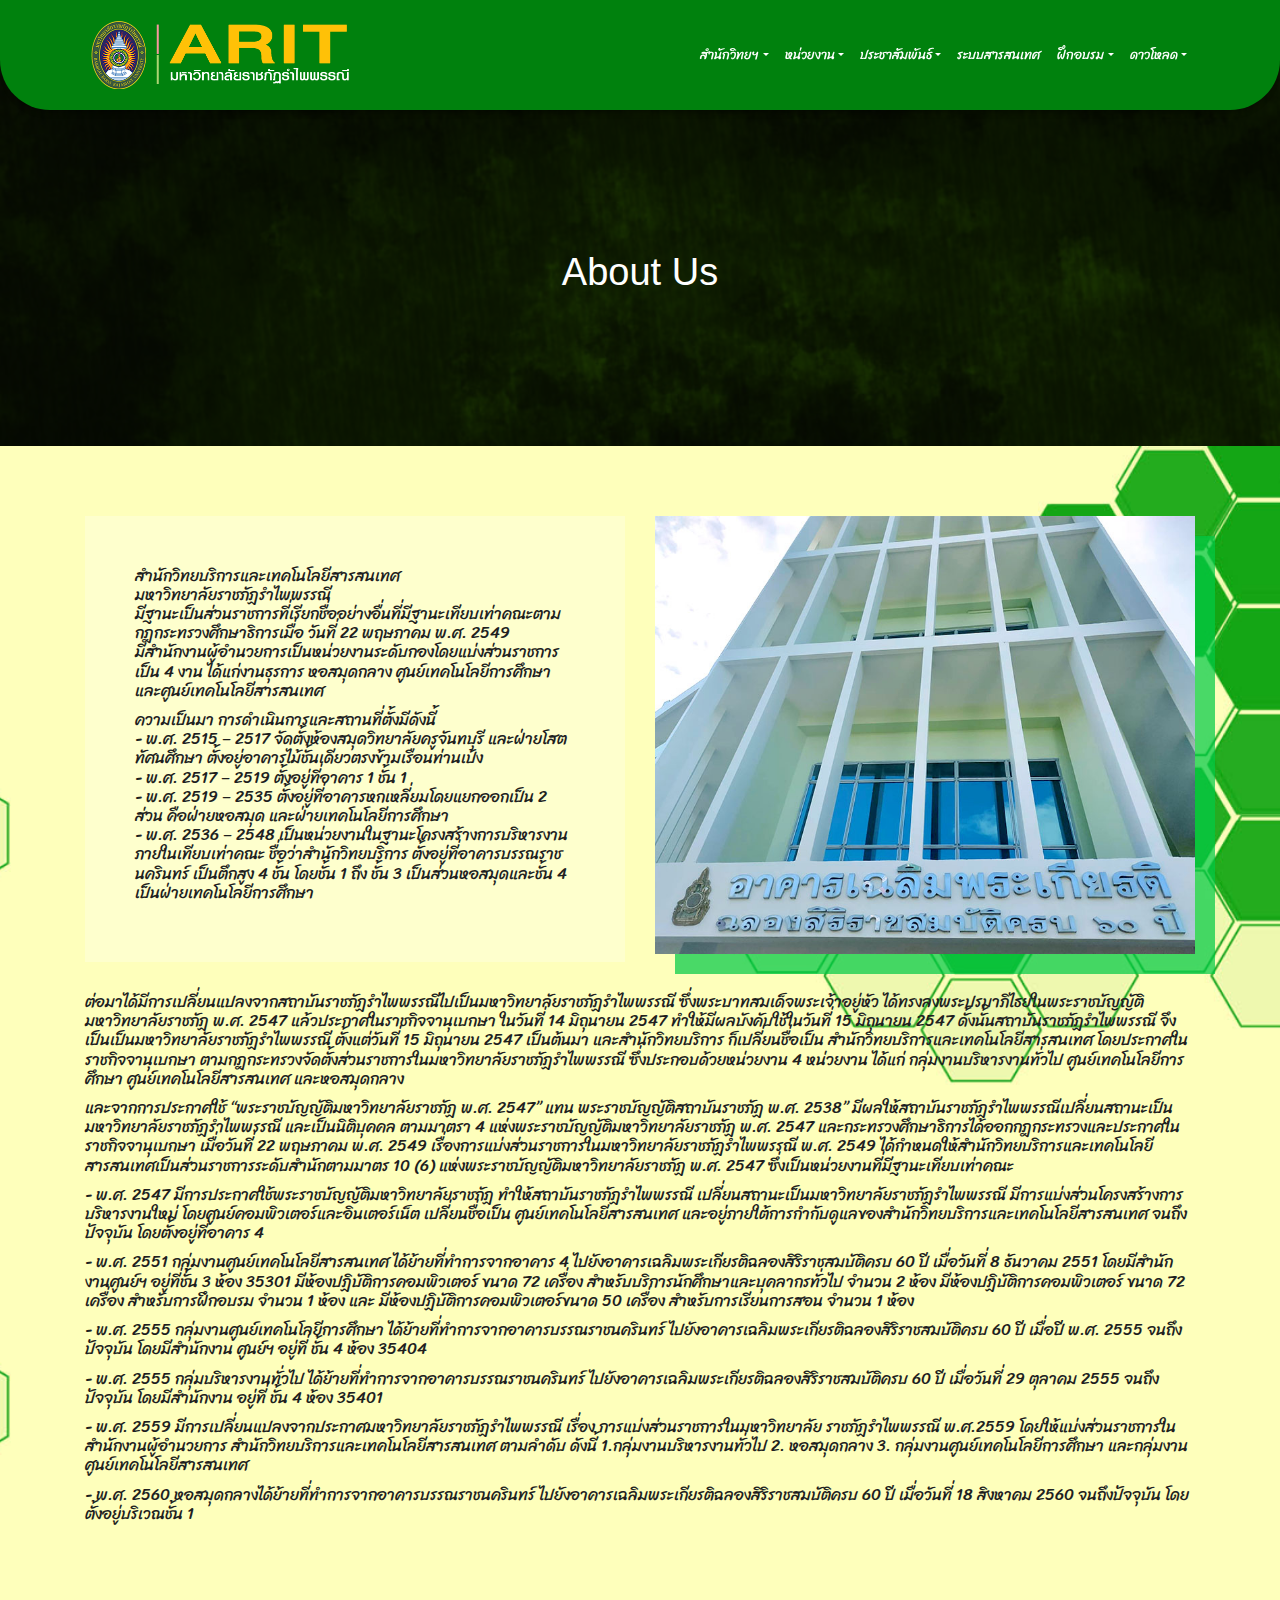
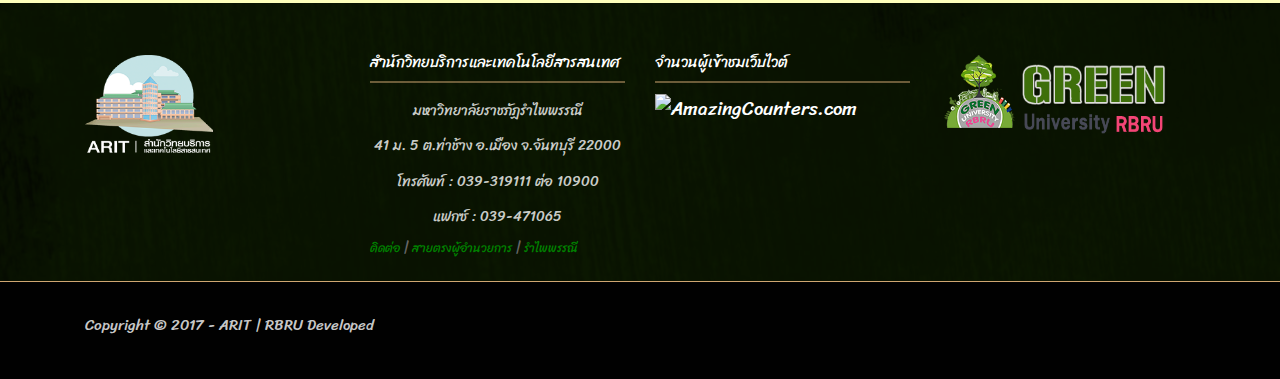
==== commit 207ca022: "Initial Commit" ====
--- a/about.html
+++ b/about.html
@@ -39,32 +39,64 @@
 		<nav class="navbar navbar-expand-lg navbar-light bg-light">
 			<div class="container">
 				<a class="navbar-brand" href="index.html">
-					<img src="images/logo.png" alt="" />
+					<img src="images/logo.png" alt="" width="50%" height="50%" />
 				</a>
 				<button class="navbar-toggler" type="button" data-toggle="collapse" data-target="#navbars-rs-food" aria-controls="navbars-rs-food" aria-expanded="false" aria-label="Toggle navigation">
 				  <span class="navbar-toggler-icon"></span>
 				</button>
 				<div class="collapse navbar-collapse" id="navbars-rs-food">
 					<ul class="navbar-nav ml-auto">
-						<li class="nav-item"><a class="nav-link" href="index.html">Home</a></li>
-						<li class="nav-item"><a class="nav-link" href="menu.html">Menu</a></li>
-						<li class="nav-item active"><a class="nav-link" href="about.html">About</a></li>
-						<li class="nav-item dropdown">
-							<a class="nav-link dropdown-toggle" href="#" id="dropdown-a" data-toggle="dropdown">Pages</a>
-							<div class="dropdown-menu" aria-labelledby="dropdown-a">
-								<a class="dropdown-item" href="reservation.html">Reservation</a>
-								<a class="dropdown-item" href="stuff.html">Stuff</a>
-								<a class="dropdown-item" href="gallery.html">Gallery</a>
-							</div>
-						</li>
-						<li class="nav-item dropdown">
-							<a class="nav-link dropdown-toggle" href="#" id="dropdown-a" data-toggle="dropdown">Blog</a>
-							<div class="dropdown-menu" aria-labelledby="dropdown-a">
-								<a class="dropdown-item" href="blog.html">blog</a>
-								<a class="dropdown-item" href="blog-details.html">blog Single</a>
-							</div>
-						</li>
-						<li class="nav-item"><a class="nav-link" href="contact.html">Contact</a></li>
+
+						<li class="nav-item dropdown">
+							<a class="nav-link dropdown-toggle" href="#" id="dropdown-a" data-toggle="dropdown">สำนักวิทยฯ</a>
+							<div class="dropdown-menu" aria-labelledby="dropdown-a">
+								<a class="dropdown-item" href="about.html">ข้อมูลสำนักวิทยบริการ</a>
+								<a class="dropdown-item" href="#">เบอร์ติดต่อภายใน</a>
+								<a class="dropdown-item" href="#">ประกันคุณภาพ QA</a>
+								<a class="dropdown-item" href="#">รายงานประจำปี</a>
+								<a class="dropdown-item" href="#">รายงานสถิติการให้บิรการ</a>
+								<a class="dropdown-item" href="#">การจัดการความรู้ QM</a>
+								<a class="dropdown-item" href="#">สายตรงผู้บริหาร</a>
+							</div>
+						</li>
+
+						<li class="nav-item dropdown">
+							<a class="nav-link dropdown-toggle" href="#" id="dropdown-a" data-toggle="dropdown">หน่วยงาน</a>
+							<div class="dropdown-menu" aria-labelledby="dropdown-a">
+								<a class="dropdown-item" href="#">กลุ่มงานบริหารทั่วไป</a>
+								<a class="dropdown-item" href="#">กลุ่มงานศูนย์เทคโนโลยีสารสนเทศ</a>
+								<a class="dropdown-item" href="#">กลุ่มงานศูนย์เทคโนโลยีการศึกษา</a>
+								<a class="dropdown-item" href="#">หอสมุดกลาง</a>
+								<a class="dropdown-item" href="#">มหาวิทยาลัยราชภัฏรำไพพรรณี</a>
+							</div>
+						</li>
+
+						<li class="nav-item dropdown">
+							<a class="nav-link dropdown-toggle" href="#" id="dropdown-a" data-toggle="dropdown">ประชาสัมพันธ์</a>
+							<div class="dropdown-menu" aria-labelledby="dropdown-a">
+								<a class="dropdown-item" href="#">ข่าวประชาสัมพันธ์</a>
+								<a class="dropdown-item" href="#">ภาพกิจกรรม</a>
+								<a class="dropdown-item" href="#">ความรู้ด้านเทคโนโลยีสารสนเทศ</a>
+							</div>
+						</li>
+
+						<li class="nav-item"><a class="nav-link" href="#">ระบบสารสนเทศ</a></li>
+
+						<li class="nav-item dropdown">
+							<a class="nav-link dropdown-toggle" href="#" id="dropdown-a" data-toggle="dropdown">ฝึกอบรม</a>
+							<div class="dropdown-menu" aria-labelledby="dropdown-a">
+								<a class="dropdown-item" href="#">หลักสูตรพัฒนาครู 2561</a>
+								<a class="dropdown-item" href="#">หลักสูตรบริการวิชาการ 2561</a>
+							</div>
+						</li>
+
+						<li class="nav-item dropdown">
+							<a class="nav-link dropdown-toggle" href="#" id="dropdown-a" data-toggle="dropdown">ดาวโหลด</a>
+							<div class="dropdown-menu" aria-labelledby="dropdown-a">
+								<a class="dropdown-item" href="#">อกสารแบบฟอร์ม</a>
+								<a class="dropdown-item" href="#">สารสำนักวิทยบริการ</a>
+							</div>
+						</li>
 					</ul>
 				</div>
 			</div>
@@ -90,11 +122,17 @@
 			<div class="row">
 				<div class="col-lg-6 col-md-6 text-center">
 					<div class="inner-column">
-						<h1>Welcome To <span>Live Dinner Restaurant</span></h1>
-						<h4>Little Story</h4>
-						<p>Lorem ipsum dolor sit amet, consectetur adipiscing elit. Pellentesque auctor suscipit feugiat. Ut at pellentesque ante, sed convallis arcu. Nullam facilisis, eros in eleifend luctus, odio ante sodales augue, eget lacinia lectus erat et sem. </p>
-						<p>Sed semper orci sit amet porta placerat. Etiam quis finibus eros. Sed aliquam metus lorem, a pellentesque tellus pretium a. Nulla placerat elit in justo vestibulum, et maximus sem pulvinar.</p>
-						<a class="btn btn-lg btn-circle btn-outline-new-white" href="#">Reservation</a>
+						<h4>สำนักวิทยบริการและเทคโนโลยีสารสนเทศ
+						<br>มหาวิทยาลัยราชภัฏรำไพพรรณี 
+						<br>มีฐานะเป็นส่วนราชการที่เรียกชื่ออย่างอื่นที่มีฐานะเทียบเท่าคณะตามกฎกระทรวงศึกษาธิการเมื่อ วันที่ 22 พฤษภาคม พ.ศ. 2549 
+						<br>มีสำนักงานผู้อำนวยการเป็นหน่วยงานระดับกองโดยแบ่งส่วนราชการเป็น 4 งาน ได้แก่งานธุรการ หอสมุดกลาง ศูนย์เทคโนโลยีการศึกษา และศูนย์เทคโนโลยีสารสนเทศ</h4>
+						<h4>ความเป็นมา การดำเนินการและสถานที่ตั้งมีดังนี้
+							
+						<br> - พ.ศ. 2515 – 2517 จัดตั้งห้องสมุดวิทยาลัยครูจันทบุรี และฝ่ายโสตทัศนศึกษา ตั้งอยู่อาคารไม้ชั้นเดียวตรงข้ามเรือนท่านเป้ง
+					 	<br> - พ.ศ. 2517 – 2519 ตั้งอยู่ที่อาคาร 1 ชั้น 1
+						<br> - พ.ศ. 2519 – 2535 ตั้งอยู่ที่อาคารหกเหลี่ยมโดยแยกออกเป็น 2 ส่วน คือฝ่ายหอสมุด และฝ่ายเทคโนโลยีการศึกษา
+						<br> - พ.ศ. 2536 – 2548 เป็นหน่วยงานในฐานะโครงสร้างการบริหารงานภายในเทียบเท่าคณะ ชื่อว่าสำนักวิทยบริการ ตั้งอยู่ที่อาคารบรรณราชนครินทร์ เป็นตึกสูง 4 ชั้น โดยชั้น 1 ถึง ชั้น 3 เป็นส่วนหอสมุดและชั้น 4 เป็นฝ่ายเทคโนโลยีการศึกษา
+						</h4>
 					</div>
 				</div>
 				<div class="col-lg-6 col-md-6">
@@ -102,8 +140,21 @@
 				</div>
 				<div class="col-md-12">
 					<div class="inner-pt">
-						<p>Sed tincidunt, neque at egestas imperdiet, nulla sapien blandit nunc, sit amet pulvinar orci nibh ut massa. Proin nec lectus sed nunc placerat semper. Duis hendrerit elit nec sapien porttitor, ut pretium ipsum feugiat. Aenean volutpat porta nisi in gravida. Curabitur pulvinar ligula sed facilisis bibendum. Nullam vitae nulla elit. </p>
-						<p>Integer purus velit, eleifend eu magna volutpat, porttitor blandit lectus. Aenean risus odio, efficitur quis erat eget, mattis tristique arcu. Fusce in ante enim. Integer consectetur elit nec laoreet rutrum. Mauris porta turpis nec tellus accumsan pellentesque. Morbi non quam tempus, convallis urna in, cursus mauris. </p>
+						<h4> ต่อมาได้มีการเปลี่ยนแปลงจากสถาบันราชภัฏรำไพพรรณีไปเป็นมหาวิทยาลัยราชภัฏรำไพพรรณี ซึ่งพระบาทสมเด็จพระเจ้าอยู่หัว ได้ทรงลงพระปรมาภิไธยในพระราชบัญญัติ มหาวิทยาลัยราชภัฏ พ.ศ. 2547 แล้วประกาศในราชกิจจานุเบกษา ในวันที่ 14 มิถุนายน 2547 ทำให้มีผลบังคับใช้ในวันที่ 15 มิถุนายน 2547 ดั้งนั้นสถาบันราชภัฏรำไพพรรณี จึงเป็นเป็นมหาวิทยาลัยราชภัฏรำไพพรรณี ตั้งแต่วันที่ 15 มิถุนายน 2547 เป็นต้นมา และสำนักวิทยบริการ ก็เปลี่ยนชื่อเป็น สำนักวิทยบริการและเทคโนโลยีสารสนเทศ โดยประกาศในราชกิจจานุเบกษา ตามกฎกระทรวงจัดตั้งส่วนราชการในมหาวิทยาลัยราชภัฏรำไพพรรณี ซึ่งประกอบด้วยหน่วยงาน 4 หน่วยงาน ได้แก่ กลุ่มงานบริหารงานทั่วไป ศูนย์เทคโนโลยีการศึกษา ศูนย์เทคโนโลยีสารสนเทศ และหอสมุดกลาง</h4>
+					
+						<h4> และจากการประกาศใช้ “พระราชบัญญัติมหาวิทยาลัยราชภัฏ พ.ศ. 2547” แทน พระราชบัญญัติสถาบันราชภัฏ พ.ศ. 2538” มีผลให้สถาบันราชภัฏรำไพพรรณีเปลี่ยนสถานะเป็นมหาวิทยาลัยราชภัฏรำไพพรรณี และเป็นนิติบุคคล ตามมาตรา 4 แห่งพระราชบัญญัติมหาวิทยาลัยราชภัฏ พ.ศ. 2547 และกระทรวงศึกษาธิการได้ออกกฎกระทรวงและประกาศในราชกิจจานุเบกษา เมื่อวันที่ 22 พฤษภาคม พ.ศ. 2549 เรื่องการแบ่งส่วนราชการในมหาวิทยาลัยราชภัฏรำไพพรรณี พ.ศ. 2549 ได้กำหนดให้สำนักวิทยบริการและเทคโนโลยีสารสนเทศเป็นส่วนราชการระดับสำนักตามมาตร 10 (6) แห่งพระราชบัญญัติมหาวิทยาลัยราชภัฏ พ.ศ. 2547 ซึ่งเป็นหน่วยงานที่มีฐานะเทียบเท่าคณะ</h4>
+					
+						<h4>- พ.ศ. 2547 มีการประกาศใช้พระราชบัญญัติมหาวิทยาลัยราชภัฏ ทำให้สถาบันราชภัฏรำไพพรรณี เปลี่ยนสถานะเป็นมหาวิทยาลัยราชภัฏรำไพพรรณี มีการแบ่งส่วนโครงสร้างการบริหารงานใหม่ โดยศูนย์คอมพิวเตอร์และอินเตอร์เน็ต เปลี่ยนชื่อเป็น ศูนย์เทคโนโลยีสารสนเทศ และอยู่ภายใต้การกำกับดูแลของสำนักวิทยบริการและเทคโนโลยีสารสนเทศ จนถึงปัจจุบัน โดยตั้งอยู่ที่อาคาร 4</h4>
+					
+						<h4>- พ.ศ. 2551 กลุ่มงานศูนย์เทคโนโลยีสารสนเทศ ได้ย้ายที่ทำการจากอาคาร 4 ไปยังอาคารเฉลิมพระเกียรติฉลองสิริราชสมบัติครบ 60 ปี เมื่อวันที่ 8 ธันวาคม 2551 โดยมีสำนักงานศูนย์ฯ อยู่ที่ชั้น 3 ห้อง 35301 มีห้องปฏิบัติการคอมพิวเตอร์ ขนาด 72 เครื่อง สำหรับบริการนักศึกษาและบุคลากรทั่วไป จำนวน 2 ห้อง มีห้องปฏิบัติการคอมพิวเตอร์ ขนาด 72 เครื่อง สำหรับการฝึกอบรม จำนวน 1 ห้อง และ มีห้องปฏิบัติการคอมพิวเตอร์ขนาด 50 เครื่อง สำหรับการเรียนการสอน จำนวน 1 ห้อง</h4>
+					
+						<h4>- พ.ศ. 2555 กลุ่มงานศูนย์เทคโนโลยีการศึกษา ได้ย้ายที่ทำการจากอาคารบรรณราชนครินทร์ ไปยังอาคารเฉลิมพระเกียรติฉลองสิริราชสมบัติครบ 60 ปี เมื่อปี พ.ศ. 2555 จนถึงปัจจุบัน โดยมีสำนักงาน ศูนย์ฯ อยู่ที่ ชั้น 4 ห้อง 35404</h4>
+					
+						<h4>- พ.ศ. 2555 กลุ่มบริหารงานทั่วไป ได้ย้ายที่ทำการจากอาคารบรรณราชนครินทร์ ไปยังอาคารเฉลิมพระเกียรติฉลองสิริราชสมบัติครบ 60 ปี เมื่อวันที่ 29 ตุลาคม 2555 จนถึงปัจจุบัน โดยมีสำนักงาน อยู่ที่ ชั้น 4 ห้อง 35401</h4>
+					
+						<h4>- พ.ศ. 2559 มีการเปลี่ยนแปลงจากประกาศมหาวิทยาลัยราชภัฏรำไพพรรณี เรื่อง การแบ่งส่วนราชการในมหาวิทยาลัย ราชภัฏรำไพพรรณี พ.ศ.2559 โดยให้แบ่งส่วนราชการในสำนักงานผู้อำนวยการ สำนักวิทยบริการและเทคโนโลยีสารสนเทศ ตามลำดับ ดังนี้ 1.กลุ่มงานบริหารงานทั่วไป 2. หอสมุดกลาง 3. กลุ่มงานศูนย์เทคโนโลยีการศึกษา และกลุ่มงานศูนย์เทคโนโลยีสารสนเทศ</h4>
+					
+						<h4>- พ.ศ. 2560 หอสมุดกลางได้ย้ายที่ทำการจากอาคารบรรณราชนครินทร์ ไปยังอาคารเฉลิมพระเกียรติฉลองสิริราชสมบัติครบ 60 ปี เมื่อวันที่ 18 สิงหาคม 2560 จนถึงปัจจุบัน โดยตั้งอยู่บริเวณชั้น 1</h4>
 					</div>
 				</div>
 			</div>
@@ -111,339 +162,46 @@
 	</div>
 	<!-- End About -->
 	
-	<!-- Start Menu -->
-	<div class="menu-box">
-		<div class="container">
-			<div class="row">
-				<div class="col-lg-12">
-					<div class="heading-title text-center">
-						<h2>Special Menu</h2>
-						<p>Lorem Ipsum is simply dummy text of the printing and typesetting</p>
-					</div>
-				</div>
-			</div>
-				
-			<div class="row inner-menu-box">
-				<div class="col-3">
-					<div class="nav flex-column nav-pills" id="v-pills-tab" role="tablist" aria-orientation="vertical">
-						<a class="nav-link active" id="v-pills-home-tab" data-toggle="pill" href="#v-pills-home" role="tab" aria-controls="v-pills-home" aria-selected="true">All</a>
-						<a class="nav-link" id="v-pills-profile-tab" data-toggle="pill" href="#v-pills-profile" role="tab" aria-controls="v-pills-profile" aria-selected="false">Drinks</a>
-						<a class="nav-link" id="v-pills-messages-tab" data-toggle="pill" href="#v-pills-messages" role="tab" aria-controls="v-pills-messages" aria-selected="false">Lunch</</a>
-						<a class="nav-link" id="v-pills-settings-tab" data-toggle="pill" href="#v-pills-settings" role="tab" aria-controls="v-pills-settings" aria-selected="false">Dinner</a>
-					</div>
-				</div>
-				
-				<div class="col-9">
-					<div class="tab-content" id="v-pills-tabContent">
-						<div class="tab-pane fade show active" id="v-pills-home" role="tabpanel" aria-labelledby="v-pills-home-tab">
-							<div class="row">
-								<div class="col-lg-4 col-md-6 special-grid drinks">
-									<div class="gallery-single fix">
-										<img src="images/img-01.jpg" class="img-fluid" alt="Image">
-										<div class="why-text">
-											<h4>Special Drinks 1</h4>
-											<p>Sed id magna vitae eros sagittis euismod.</p>
-											<h5> $7.79</h5>
-										</div>
-									</div>
-								</div>
-								
-								<div class="col-lg-4 col-md-6 special-grid drinks">
-									<div class="gallery-single fix">
-										<img src="images/img-02.jpg" class="img-fluid" alt="Image">
-										<div class="why-text">
-											<h4>Special Drinks 2</h4>
-											<p>Sed id magna vitae eros sagittis euismod.</p>
-											<h5> $9.79</h5>
-										</div>
-									</div>
-								</div>
-								
-								<div class="col-lg-4 col-md-6 special-grid drinks">
-									<div class="gallery-single fix">
-										<img src="images/img-03.jpg" class="img-fluid" alt="Image">
-										<div class="why-text">
-											<h4>Special Drinks 3</h4>
-											<p>Sed id magna vitae eros sagittis euismod.</p>
-											<h5> $10.79</h5>
-										</div>
-									</div>
-								</div>
-								
-								<div class="col-lg-4 col-md-6 special-grid lunch">
-									<div class="gallery-single fix">
-										<img src="images/img-04.jpg" class="img-fluid" alt="Image">
-										<div class="why-text">
-											<h4>Special Lunch 1</h4>
-											<p>Sed id magna vitae eros sagittis euismod.</p>
-											<h5> $15.79</h5>
-										</div>
-									</div>
-								</div>
-								
-								<div class="col-lg-4 col-md-6 special-grid lunch">
-									<div class="gallery-single fix">
-										<img src="images/img-05.jpg" class="img-fluid" alt="Image">
-										<div class="why-text">
-											<h4>Special Lunch 2</h4>
-											<p>Sed id magna vitae eros sagittis euismod.</p>
-											<h5> $18.79</h5>
-										</div>
-									</div>
-								</div>
-								
-								<div class="col-lg-4 col-md-6 special-grid lunch">
-									<div class="gallery-single fix">
-										<img src="images/img-06.jpg" class="img-fluid" alt="Image">
-										<div class="why-text">
-											<h4>Special Lunch 3</h4>
-											<p>Sed id magna vitae eros sagittis euismod.</p>
-											<h5> $20.79</h5>
-										</div>
-									</div>
-								</div>
-								
-								<div class="col-lg-4 col-md-6 special-grid dinner">
-									<div class="gallery-single fix">
-										<img src="images/img-07.jpg" class="img-fluid" alt="Image">
-										<div class="why-text">
-											<h4>Special Dinner 1</h4>
-											<p>Sed id magna vitae eros sagittis euismod.</p>
-											<h5> $25.79</h5>
-										</div>
-									</div>
-								</div>
-								
-								<div class="col-lg-4 col-md-6 special-grid dinner">
-									<div class="gallery-single fix">
-										<img src="images/img-08.jpg" class="img-fluid" alt="Image">
-										<div class="why-text">
-											<h4>Special Dinner 2</h4>
-											<p>Sed id magna vitae eros sagittis euismod.</p>
-											<h5> $22.79</h5>
-										</div>
-									</div>
-								</div>
-								
-								<div class="col-lg-4 col-md-6 special-grid dinner">
-									<div class="gallery-single fix">
-										<img src="images/img-09.jpg" class="img-fluid" alt="Image">
-										<div class="why-text">
-											<h4>Special Dinner 3</h4>
-											<p>Sed id magna vitae eros sagittis euismod.</p>
-											<h5> $24.79</h5>
-										</div>
-									</div>
-								</div>
-							</div>
-							
-						</div>
-						<div class="tab-pane fade" id="v-pills-profile" role="tabpanel" aria-labelledby="v-pills-profile-tab">
-							<div class="row">
-								<div class="col-lg-4 col-md-6 special-grid drinks">
-									<div class="gallery-single fix">
-										<img src="images/img-01.jpg" class="img-fluid" alt="Image">
-										<div class="why-text">
-											<h4>Special Drinks 1</h4>
-											<p>Sed id magna vitae eros sagittis euismod.</p>
-											<h5> $7.79</h5>
-										</div>
-									</div>
-								</div>
-								
-								<div class="col-lg-4 col-md-6 special-grid drinks">
-									<div class="gallery-single fix">
-										<img src="images/img-02.jpg" class="img-fluid" alt="Image">
-										<div class="why-text">
-											<h4>Special Drinks 2</h4>
-											<p>Sed id magna vitae eros sagittis euismod.</p>
-											<h5> $9.79</h5>
-										</div>
-									</div>
-								</div>
-								
-								<div class="col-lg-4 col-md-6 special-grid drinks">
-									<div class="gallery-single fix">
-										<img src="images/img-03.jpg" class="img-fluid" alt="Image">
-										<div class="why-text">
-											<h4>Special Drinks 3</h4>
-											<p>Sed id magna vitae eros sagittis euismod.</p>
-											<h5> $10.79</h5>
-										</div>
-									</div>
-								</div>
-							</div>
-							
-						</div>
-						<div class="tab-pane fade" id="v-pills-messages" role="tabpanel" aria-labelledby="v-pills-messages-tab">
-							<div class="row">
-								<div class="col-lg-4 col-md-6 special-grid lunch">
-									<div class="gallery-single fix">
-										<img src="images/img-04.jpg" class="img-fluid" alt="Image">
-										<div class="why-text">
-											<h4>Special Lunch 1</h4>
-											<p>Sed id magna vitae eros sagittis euismod.</p>
-											<h5> $15.79</h5>
-										</div>
-									</div>
-								</div>
-								
-								<div class="col-lg-4 col-md-6 special-grid lunch">
-									<div class="gallery-single fix">
-										<img src="images/img-05.jpg" class="img-fluid" alt="Image">
-										<div class="why-text">
-											<h4>Special Lunch 2</h4>
-											<p>Sed id magna vitae eros sagittis euismod.</p>
-											<h5> $18.79</h5>
-										</div>
-									</div>
-								</div>
-								
-								<div class="col-lg-4 col-md-6 special-grid lunch">
-									<div class="gallery-single fix">
-										<img src="images/img-06.jpg" class="img-fluid" alt="Image">
-										<div class="why-text">
-											<h4>Special Lunch 3</h4>
-											<p>Sed id magna vitae eros sagittis euismod.</p>
-											<h5> $20.79</h5>
-										</div>
-									</div>
-								</div>
-							</div>
-						</div>
-						<div class="tab-pane fade" id="v-pills-settings" role="tabpanel" aria-labelledby="v-pills-settings-tab">
-							<div class="row">
-								<div class="col-lg-4 col-md-6 special-grid dinner">
-									<div class="gallery-single fix">
-										<img src="images/img-07.jpg" class="img-fluid" alt="Image">
-										<div class="why-text">
-											<h4>Special Dinner 1</h4>
-											<p>Sed id magna vitae eros sagittis euismod.</p>
-											<h5> $25.79</h5>
-										</div>
-									</div>
-								</div>
-								
-								<div class="col-lg-4 col-md-6 special-grid dinner">
-									<div class="gallery-single fix">
-										<img src="images/img-08.jpg" class="img-fluid" alt="Image">
-										<div class="why-text">
-											<h4>Special Dinner 2</h4>
-											<p>Sed id magna vitae eros sagittis euismod.</p>
-											<h5> $22.79</h5>
-										</div>
-									</div>
-								</div>
-								
-								<div class="col-lg-4 col-md-6 special-grid dinner">
-									<div class="gallery-single fix">
-										<img src="images/img-09.jpg" class="img-fluid" alt="Image">
-										<div class="why-text">
-											<h4>Special Dinner 3</h4>
-											<p>Sed id magna vitae eros sagittis euismod.</p>
-											<h5> $24.79</h5>
-										</div>
-									</div>
-								</div>
-							</div>
-						</div>
-					</div>
-				</div>
-			</div>
-			
-		</div>
-	</div>
-	<!-- End Menu -->
-	
-	<!-- Start Contact info -->
-	<div class="contact-imfo-box">
-		<div class="container">
-			<div class="row">
-				<div class="col-md-4 arrow-right">
-					<i class="fa fa-volume-control-phone"></i>
-					<div class="overflow-hidden">
-						<h4>Phone</h4>
-						<p class="lead">
-							+01 123-456-4590
-						</p>
-					</div>
-				</div>
-				<div class="col-md-4 arrow-right">
-					<i class="fa fa-envelope"></i>
-					<div class="overflow-hidden">
-						<h4>Email</h4>
-						<p class="lead">
-							yourmail@gmail.com
-						</p>
-					</div>
-				</div>
-				<div class="col-md-4">
-					<i class="fa fa-map-marker"></i>
-					<div class="overflow-hidden">
-						<h4>Location</h4>
-						<p class="lead">
-							800, Lorem Street, US
-						</p>
-					</div>
-				</div>
-			</div>
-		</div>
-	</div>
-	<!-- End Contact info -->
-	
 	<!-- Start Footer -->
-	<footer class="footer-area bg-f">
-		<div class="container">
-			<div class="row">
-				<div class="col-lg-3 col-md-6">
-					<h3>About Us</h3>
-					<p>Integer cursus scelerisque ipsum id efficitur. Donec a dui fringilla, gravida lorem ac, semper magna. Aenean rhoncus ac lectus a interdum. Vivamus semper posuere dui.</p>
-				</div>
-				<div class="col-lg-3 col-md-6">
-					<h3>Subscribe</h3>
-					<div class="subscribe_form">
-						<form class="subscribe_form">
-							<input name="EMAIL" id="subs-email" class="form_input" placeholder="Email Address..." type="email">
-							<button type="submit" class="submit">SUBSCRIBE</button>
-							<div class="clearfix"></div>
-						</form>
-					</div>
-					<ul class="list-inline f-social">
-						<li class="list-inline-item"><a href="#"><i class="fa fa-facebook" aria-hidden="true"></i></a></li>
-						<li class="list-inline-item"><a href="#"><i class="fa fa-twitter" aria-hidden="true"></i></a></li>
-						<li class="list-inline-item"><a href="#"><i class="fa fa-linkedin" aria-hidden="true"></i></a></li>
-						<li class="list-inline-item"><a href="#"><i class="fa fa-google-plus" aria-hidden="true"></i></a></li>
-						<li class="list-inline-item"><a href="#"><i class="fa fa-instagram" aria-hidden="true"></i></a></li>
-					</ul>
-				</div>
-				<div class="col-lg-3 col-md-6">
-					<h3>Contact information</h3>
-					<p class="lead">Ipsum Street, Lorem Tower, MO, Columbia, 508000</p>
-					<p class="lead"><a href="#">+01 2000 800 9999</a></p>
-					<p><a href="#"> info@admin.com</a></p>
-				</div>
-				<div class="col-lg-3 col-md-6">
-					<h3>Opening hours</h3>
-					<p><span class="text-color">Monday: </span>Closed</p>
-					<p><span class="text-color">Tue-Wed :</span> 9:Am - 10PM</p>
-					<p><span class="text-color">Thu-Fri :</span> 9:Am - 10PM</p>
-					<p><span class="text-color">Sat-Sun :</span> 5:PM - 10PM</p>
-				</div>
-			</div>
-		</div>
-		
-		<div class="copyright">
+		<footer class="footer-area bg-f">
 			<div class="container">
 				<div class="row">
-					<div class="col-lg-12">
-						<p class="company-name">All Rights Reserved. &copy; 2018 <a href="#">Live Dinner Restaurant</a> Design By : 
-					<a href="https://html.design/">html design</a></p>
-					</div>
-				</div>
-			</div>
-		</div>
-		
-	</footer>
+					<div class="col-lg-3 col-md-6">
+						<img src="images/footHead.png" alt="" height="50%" width="50%">
+					</div>
+					<div class="col-lg-3 col-md-6">
+						<h3>สำนักวิทยบริการและเทคโนโลยีสารสนเทศ</h3>
+						<div class="subscribe_form">
+							<p> มหาวิทยาลัยราชภัฏรำไพพรรณี </p>
+							<p> 41 ม. 5 ต.ท่าช้าง อ.เมือง จ.จันทบุรี 22000 </p>
+							<p> โทรศัพท์ : 039-319111 ต่อ 10900 </p>
+							<p> แฟกซ์ : 039-471065  </p>
+								<a href="http://www.arit.rbru.ac.th/arit_about.php?ac=contact"> ติดต่อ </a>  
+								|<a href="http://www.arit.rbru.ac.th/hotline/"> สายตรงผู้อำนวยการ </a>  
+								|<a href="https://www.rbru.ac.th/"> รำไพพรรณี  </a>
+						</div>
+					</div>
+					<div class="col-lg-3 col-md-6">
+						<h3>จำนวนผู้เข้าชมเว็บไวต์</h3>
+						<p class="lead"><img src="http://cc.amazingcounters.com/counter.php?i=3218784&amp;c=9656665" alt="AmazingCounters.com" border="0"></p>
+					</div>
+					<div class="col-lg-3 col-md-6">
+						<img src="images/logo_green.png" alt="" height="40%" width="90%">
+					</div>
+				</div>
+			</div>
+			
+			<div class="copyright">
+				<div class="container">
+					<div class="row">
+						<div class="col-lg-12">
+							<p>Copyright © 2017 - ARIT | RBRU Developed</p>
+						</div>
+					</div>
+				</div>
+			</div>
+			
+		</footer>
 	<!-- End Footer -->
 	
 	<a href="#" id="back-to-top" title="Back to top" style="display: none;"><i class="fa fa-paper-plane-o" aria-hidden="true"></i></a>
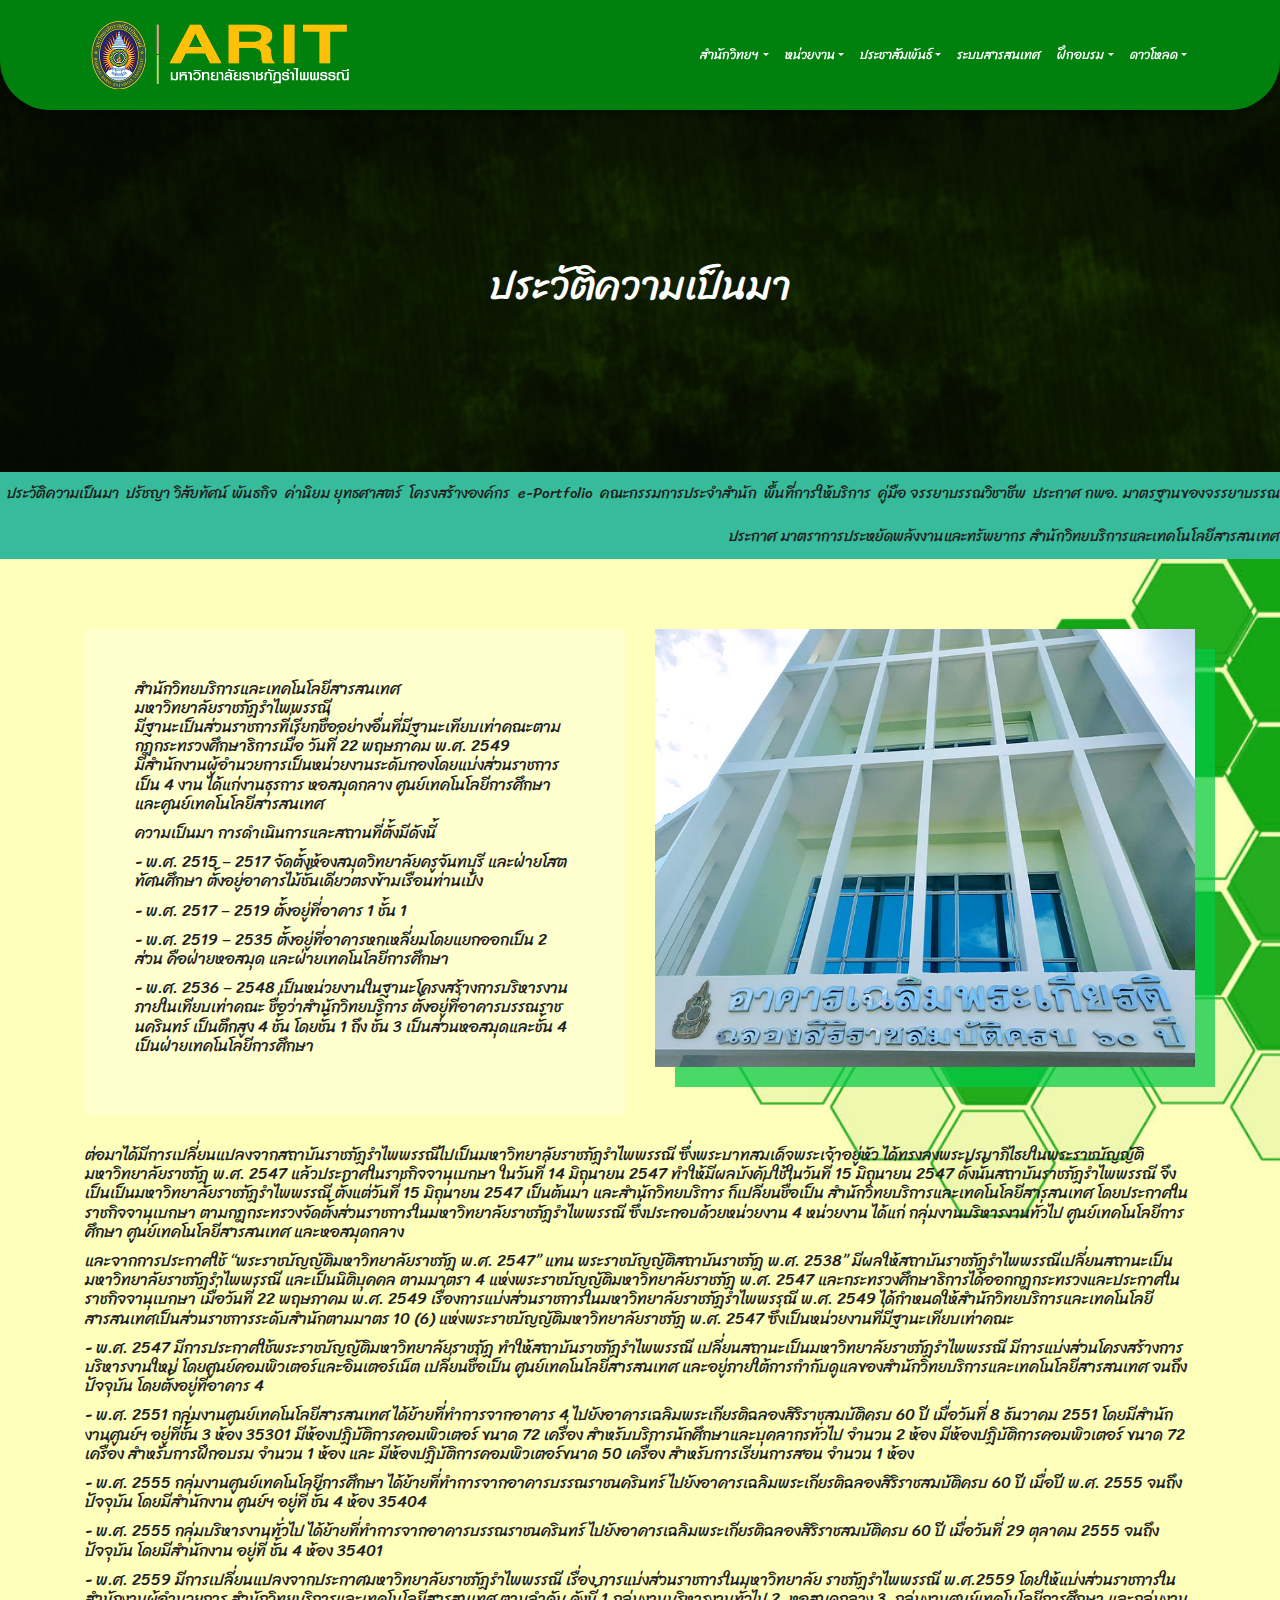
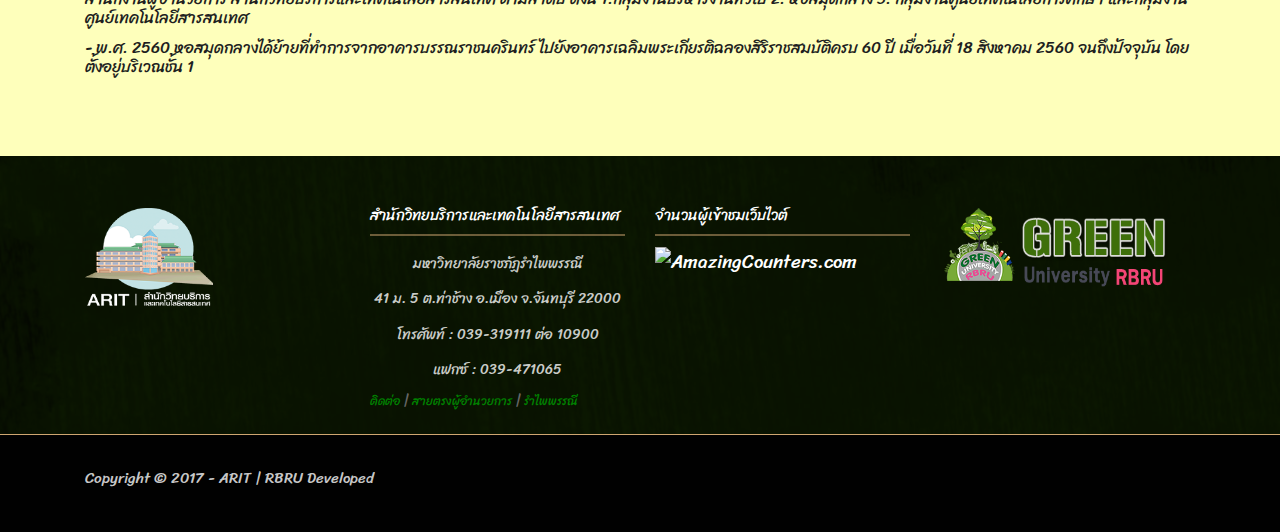
==== commit f96c5ae0: "update 30-7" ====
--- a/about.html
+++ b/about.html
@@ -8,7 +8,7 @@
     <meta name="viewport" content="width=device-width, initial-scale=1">
  
      <!-- Site Metas -->
-    <title>Live Dinner Restaurant - Responsive HTML5 Template</title>  
+    <title>ARIT | สำนักวิทยบริการและเทคโนโลยีสารสนเทศ</title>  
     <meta name="keywords" content="">
     <meta name="description" content="">
     <meta name="author" content="">
@@ -24,7 +24,9 @@
     <!-- Responsive CSS -->
     <link rel="stylesheet" href="css/responsive.css">
     <!-- Custom CSS -->
-    <link rel="stylesheet" href="css/custom.css">
+	<link rel="stylesheet" href="css/custom.css">
+	
+	<link rel="stylesheet" href="css/tab.css">
 
     <!--[if lt IE 9]>
       <script src="https://oss.maxcdn.com/libs/html5shiv/3.7.0/html5shiv.js"></script>
@@ -51,7 +53,7 @@
 							<a class="nav-link dropdown-toggle" href="#" id="dropdown-a" data-toggle="dropdown">สำนักวิทยฯ</a>
 							<div class="dropdown-menu" aria-labelledby="dropdown-a">
 								<a class="dropdown-item" href="about.html">ข้อมูลสำนักวิทยบริการ</a>
-								<a class="dropdown-item" href="#">เบอร์ติดต่อภายใน</a>
+								<a class="dropdown-item" href="internalcontact.html">เบอร์ติดต่อภายใน</a>
 								<a class="dropdown-item" href="#">ประกันคุณภาพ QA</a>
 								<a class="dropdown-item" href="#">รายงานประจำปี</a>
 								<a class="dropdown-item" href="#">รายงานสถิติการให้บิรการ</a>
@@ -108,31 +110,81 @@
 	<div class="all-page-title page-breadcrumb">
 		<div class="container text-center">
 			<div class="row">
-				<div class="col-lg-12">
-					<h1>About Us</h1>
-				</div>
+				<div class="col-lg-12" >
+					<div class="hd">ประวัติความเป็นมา</div>
+				</div>     
 			</div>
 		</div>
+	</div>
+
+
+
+	<!-- ตารางย่อย -->
+	<div class="minimenu-ab">
+		<ul class="navbar-nav ml-auto" >
+			<li class="nav-item"><a class="nav-link" href="#">ประวัติความเป็นมา </a></li>
+		</ul>
+
+		<ul class="navbar-nav ml-auto" >
+			<li class="nav-item"><a class="nav-link" href="#">ปรัชญา วิสัยทัศน์ พันธกิจ </a></li>
+		</ul>
+
+		<ul class="navbar-nav ml-auto" >
+			<li class="nav-item"><a class="nav-link" href="#">ค่านิยม ยุทธศาสตร์ </a></li>
+		</ul>
+
+		<ul class="navbar-nav ml-auto" >
+			<li class="nav-item"><a class="nav-link" href="#">โครงสร้างองค์กร </a></li>
+		</ul>
+
+		<ul class="navbar-nav ml-auto" >
+			<li class="nav-item"><a class="nav-link" href="#">e-Portfolio  </a></li>
+		</ul>
+
+		<ul class="navbar-nav ml-auto" >
+			<li class="nav-item"><a class="nav-link" href="#">คณะกรรมการประจำสำนัก </a></li>
+		</ul>
+
+		<ul class="navbar-nav ml-auto" >
+			<li class="nav-item"><a class="nav-link" href="#">พื้นที่การให้บริการ </a></li>
+		</ul>
+		
+		<ul class="navbar-nav ml-auto" >
+			<li class="nav-item"><a class="nav-link" href="#">คู่มือ จรรยาบรรณวิชาชีพ</a></li>
+		</ul>
+
+		<ul class="navbar-nav ml-auto" >
+			<li class="nav-item"><a class="nav-link" href="#">ประกาศ กพอ. มาตรฐานของจรรยาบรรณ</a></li>
+		</ul>
+
+		<ul class="navbar-nav ml-auto" >
+			<li class="nav-item"><a class="nav-link" href="#">ประกาศ มาตราการประหยัดพลังงานและทรัพยากร สำนักวิทยบริการและเทคโนโลยีสารสนเทศ</a></li>
+		</ul>
+
+	</div>
+		
 	</div>
 	<!-- End header -->
 	
 	<!-- Start About -->
 	<div class="about-section-box">
+		
 		<div class="container">
 			<div class="row">
 				<div class="col-lg-6 col-md-6 text-center">
+						
 					<div class="inner-column">
 						<h4>สำนักวิทยบริการและเทคโนโลยีสารสนเทศ
 						<br>มหาวิทยาลัยราชภัฏรำไพพรรณี 
 						<br>มีฐานะเป็นส่วนราชการที่เรียกชื่ออย่างอื่นที่มีฐานะเทียบเท่าคณะตามกฎกระทรวงศึกษาธิการเมื่อ วันที่ 22 พฤษภาคม พ.ศ. 2549 
 						<br>มีสำนักงานผู้อำนวยการเป็นหน่วยงานระดับกองโดยแบ่งส่วนราชการเป็น 4 งาน ได้แก่งานธุรการ หอสมุดกลาง ศูนย์เทคโนโลยีการศึกษา และศูนย์เทคโนโลยีสารสนเทศ</h4>
-						<h4>ความเป็นมา การดำเนินการและสถานที่ตั้งมีดังนี้
+						<h4>ความเป็นมา การดำเนินการและสถานที่ตั้งมีดังนี้</h4>
 							
-						<br> - พ.ศ. 2515 – 2517 จัดตั้งห้องสมุดวิทยาลัยครูจันทบุรี และฝ่ายโสตทัศนศึกษา ตั้งอยู่อาคารไม้ชั้นเดียวตรงข้ามเรือนท่านเป้ง
-					 	<br> - พ.ศ. 2517 – 2519 ตั้งอยู่ที่อาคาร 1 ชั้น 1
-						<br> - พ.ศ. 2519 – 2535 ตั้งอยู่ที่อาคารหกเหลี่ยมโดยแยกออกเป็น 2 ส่วน คือฝ่ายหอสมุด และฝ่ายเทคโนโลยีการศึกษา
-						<br> - พ.ศ. 2536 – 2548 เป็นหน่วยงานในฐานะโครงสร้างการบริหารงานภายในเทียบเท่าคณะ ชื่อว่าสำนักวิทยบริการ ตั้งอยู่ที่อาคารบรรณราชนครินทร์ เป็นตึกสูง 4 ชั้น โดยชั้น 1 ถึง ชั้น 3 เป็นส่วนหอสมุดและชั้น 4 เป็นฝ่ายเทคโนโลยีการศึกษา
-						</h4>
+						<h4> - พ.ศ. 2515 – 2517 จัดตั้งห้องสมุดวิทยาลัยครูจันทบุรี และฝ่ายโสตทัศนศึกษา ตั้งอยู่อาคารไม้ชั้นเดียวตรงข้ามเรือนท่านเป้ง </h4>
+					 	<h4> - พ.ศ. 2517 – 2519 ตั้งอยู่ที่อาคาร 1 ชั้น 1 </h4>
+						<h4> - พ.ศ. 2519 – 2535 ตั้งอยู่ที่อาคารหกเหลี่ยมโดยแยกออกเป็น 2 ส่วน คือฝ่ายหอสมุด และฝ่ายเทคโนโลยีการศึกษา </h4>
+						<h4> - พ.ศ. 2536 – 2548 เป็นหน่วยงานในฐานะโครงสร้างการบริหารงานภายในเทียบเท่าคณะ ชื่อว่าสำนักวิทยบริการ ตั้งอยู่ที่อาคารบรรณราชนครินทร์ เป็นตึกสูง 4 ชั้น โดยชั้น 1 ถึง ชั้น 3 เป็นส่วนหอสมุดและชั้น 4 เป็นฝ่ายเทคโนโลยีการศึกษา </h4>
+						
 					</div>
 				</div>
 				<div class="col-lg-6 col-md-6">
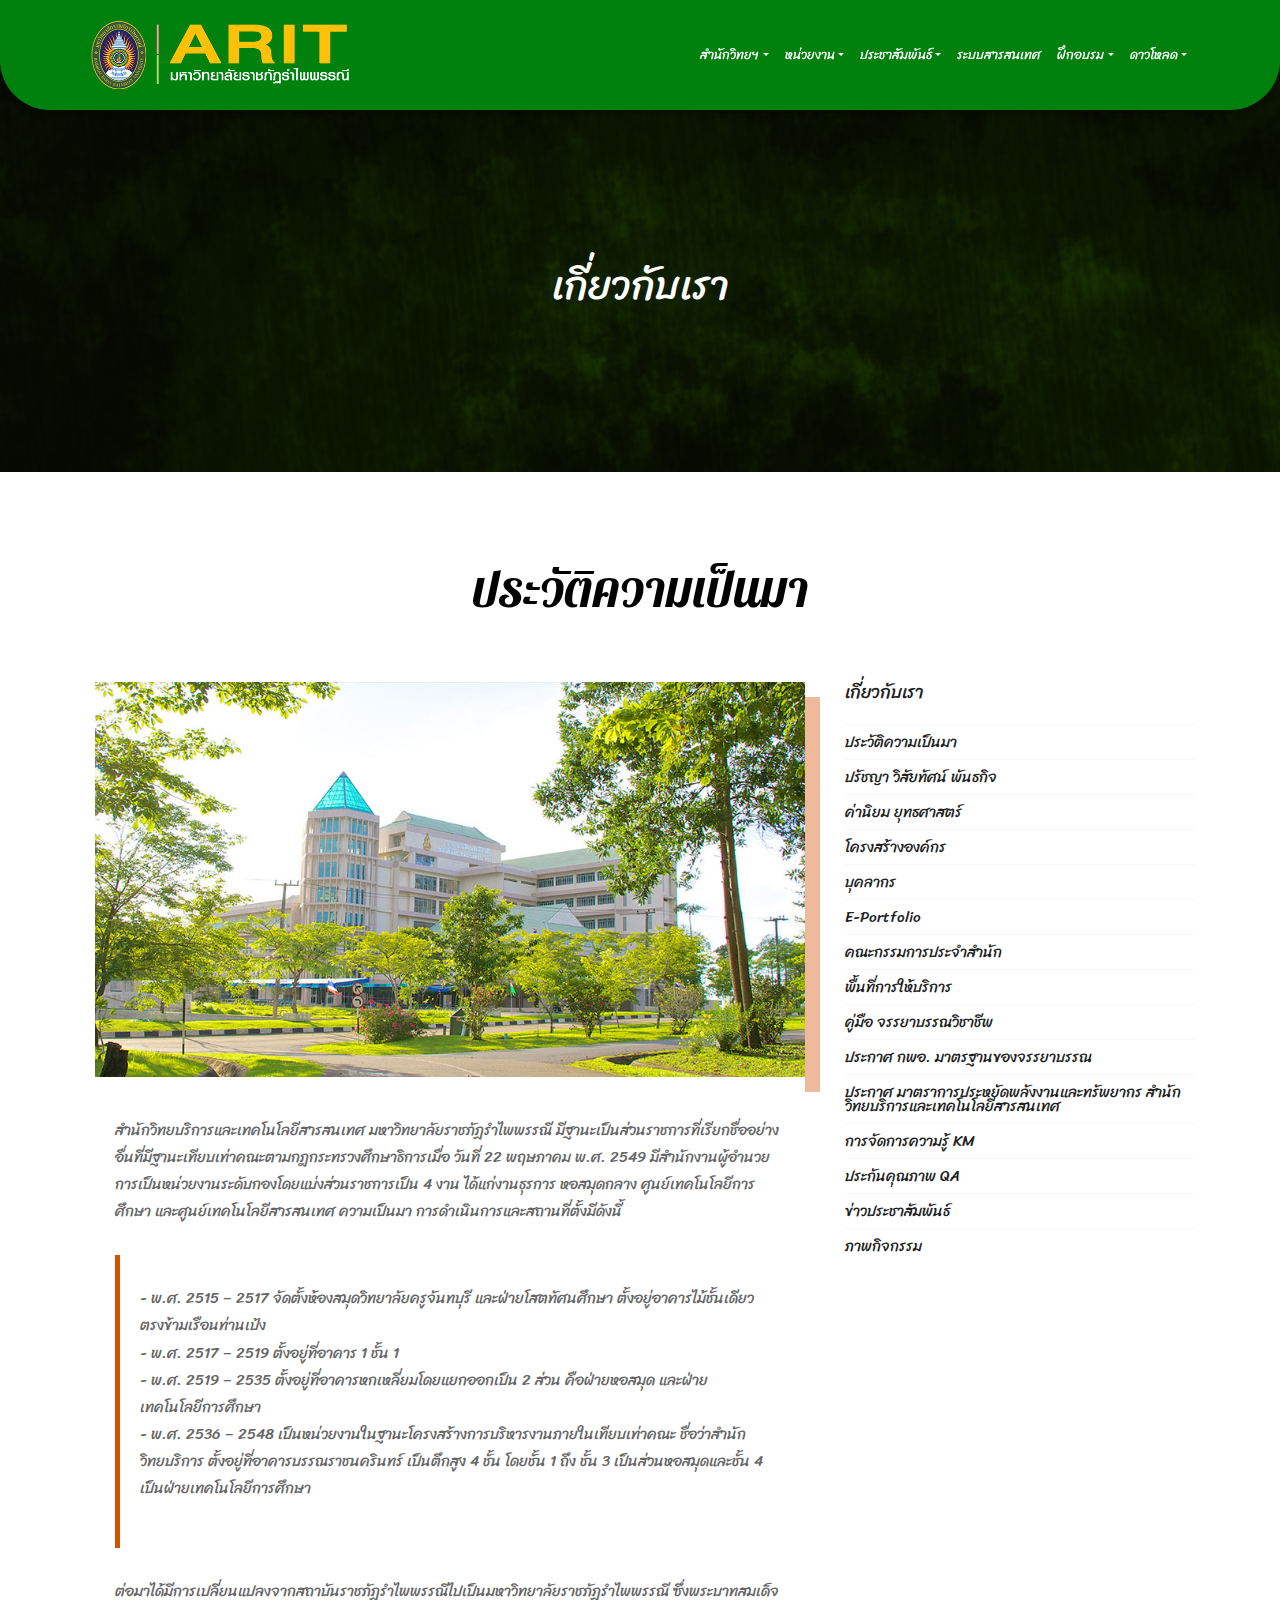
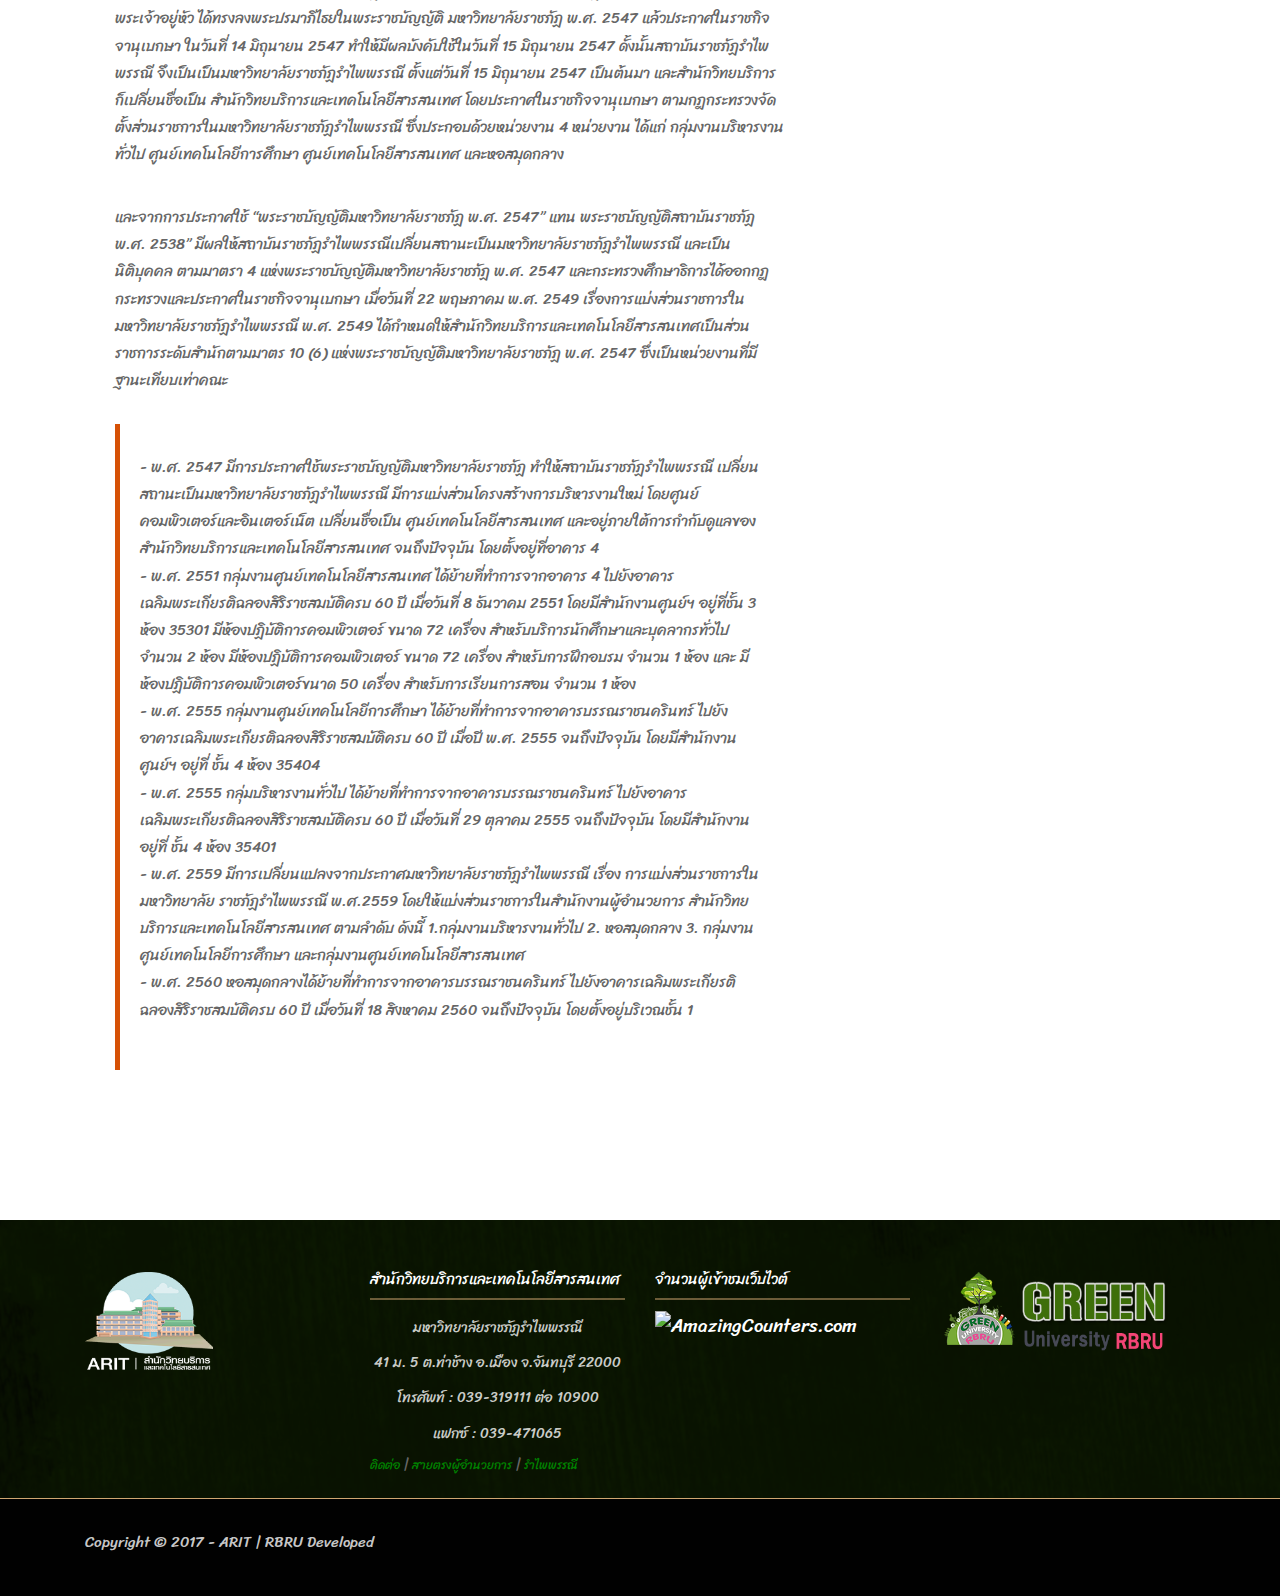
==== commit 51066138: "update 31-7 -1" ====
--- a/about.html
+++ b/about.html
@@ -8,7 +8,7 @@
     <meta name="viewport" content="width=device-width, initial-scale=1">
  
      <!-- Site Metas -->
-    <title>ARIT | สำนักวิทยบริการและเทคโนโลยีสารสนเทศ</title>  
+	 <title>ARIT | สำนักวิทยบริการและเทคโนโลยีสารสนเทศ</title>   
     <meta name="keywords" content="">
     <meta name="description" content="">
     <meta name="author" content="">
@@ -24,9 +24,7 @@
     <!-- Responsive CSS -->
     <link rel="stylesheet" href="css/responsive.css">
     <!-- Custom CSS -->
-	<link rel="stylesheet" href="css/custom.css">
-	
-	<link rel="stylesheet" href="css/tab.css">
+    <link rel="stylesheet" href="css/custom.css">
 
     <!--[if lt IE 9]>
       <script src="https://oss.maxcdn.com/libs/html5shiv/3.7.0/html5shiv.js"></script>
@@ -111,150 +109,131 @@
 		<div class="container text-center">
 			<div class="row">
 				<div class="col-lg-12" >
-					<div class="hd">ประวัติความเป็นมา</div>
+					<div class="hd">เกี่ยวกับเรา</div>
 				</div>     
 			</div>
 		</div>
 	</div>
-
-
-
-	<!-- ตารางย่อย -->
-	<div class="minimenu-ab">
-		<ul class="navbar-nav ml-auto" >
-			<li class="nav-item"><a class="nav-link" href="#">ประวัติความเป็นมา </a></li>
-		</ul>
-
-		<ul class="navbar-nav ml-auto" >
-			<li class="nav-item"><a class="nav-link" href="#">ปรัชญา วิสัยทัศน์ พันธกิจ </a></li>
-		</ul>
-
-		<ul class="navbar-nav ml-auto" >
-			<li class="nav-item"><a class="nav-link" href="#">ค่านิยม ยุทธศาสตร์ </a></li>
-		</ul>
-
-		<ul class="navbar-nav ml-auto" >
-			<li class="nav-item"><a class="nav-link" href="#">โครงสร้างองค์กร </a></li>
-		</ul>
-
-		<ul class="navbar-nav ml-auto" >
-			<li class="nav-item"><a class="nav-link" href="#">e-Portfolio  </a></li>
-		</ul>
-
-		<ul class="navbar-nav ml-auto" >
-			<li class="nav-item"><a class="nav-link" href="#">คณะกรรมการประจำสำนัก </a></li>
-		</ul>
-
-		<ul class="navbar-nav ml-auto" >
-			<li class="nav-item"><a class="nav-link" href="#">พื้นที่การให้บริการ </a></li>
-		</ul>
+	
+	<!-- Start blog details -->
+	<div class="blog-box">
+		<div class="container">
+			<div class="row">
+				<div class="col-lg-12">
+					<div class="heading-title text-center">
+						<h2>ประวัติความเป็นมา</h2>
+					</div>
+				</div>
+			</div>
+			<div class="row">
+				<div class="col-xl-8 col-lg-8 col-12">
+					<div class="blog-inner-details-page">
+						<div class="blog-inner-box">
+							<div class="side-blog-img">
+								<img class="img-fluid" src="images/inner-blog-img.jpg" alt="">							
+							</div>
+							<div class="inner-blog-detail details-page">
+
+								<p>  สำนักวิทยบริการและเทคโนโลยีสารสนเทศ มหาวิทยาลัยราชภัฏรำไพพรรณี มีฐานะเป็นส่วนราชการที่เรียกชื่ออย่างอื่นที่มีฐานะเทียบเท่าคณะตามกฎกระทรวงศึกษาธิการเมื่อ วันที่ 22 พฤษภาคม พ.ศ. 2549 มีสำนักงานผู้อำนวยการเป็นหน่วยงานระดับกองโดยแบ่งส่วนราชการเป็น 4 งาน ได้แก่งานธุรการ หอสมุดกลาง ศูนย์เทคโนโลยีการศึกษา และศูนย์เทคโนโลยีสารสนเทศ ความเป็นมา การดำเนินการและสถานที่ตั้งมีดังนี้</p>
+								<blockquote>
+									<p>
+										- พ.ศ. 2515 – 2517 จัดตั้งห้องสมุดวิทยาลัยครูจันทบุรี และฝ่ายโสตทัศนศึกษา ตั้งอยู่อาคารไม้ชั้นเดียวตรงข้ามเรือนท่านเป้ง
+										<br> - พ.ศ. 2517 – 2519 ตั้งอยู่ที่อาคาร 1 ชั้น 1
+										<br> - พ.ศ. 2519 – 2535 ตั้งอยู่ที่อาคารหกเหลี่ยมโดยแยกออกเป็น 2 ส่วน คือฝ่ายหอสมุด และฝ่ายเทคโนโลยีการศึกษา
+										<br> - พ.ศ. 2536 – 2548 เป็นหน่วยงานในฐานะโครงสร้างการบริหารงานภายในเทียบเท่าคณะ ชื่อว่าสำนักวิทยบริการ ตั้งอยู่ที่อาคารบรรณราชนครินทร์ เป็นตึกสูง 4 ชั้น โดยชั้น 1 ถึง ชั้น 3 เป็นส่วนหอสมุดและชั้น 4 เป็นฝ่ายเทคโนโลยีการศึกษา
+									</p>
+								</blockquote>
+								<p>ต่อมาได้มีการเปลี่ยนแปลงจากสถาบันราชภัฏรำไพพรรณีไปเป็นมหาวิทยาลัยราชภัฏรำไพพรรณี ซึ่งพระบาทสมเด็จพระเจ้าอยู่หัว ได้ทรงลงพระปรมาภิไธยในพระราชบัญญัติ มหาวิทยาลัยราชภัฏ พ.ศ. 2547 แล้วประกาศในราชกิจจานุเบกษา ในวันที่ 14 มิถุนายน 2547 ทำให้มีผลบังคับใช้ในวันที่ 15 มิถุนายน 2547 ดั้งนั้นสถาบันราชภัฏรำไพพรรณี จึงเป็นเป็นมหาวิทยาลัยราชภัฏรำไพพรรณี ตั้งแต่วันที่ 15 มิถุนายน 2547 เป็นต้นมา และสำนักวิทยบริการ ก็เปลี่ยนชื่อเป็น สำนักวิทยบริการและเทคโนโลยีสารสนเทศ โดยประกาศในราชกิจจานุเบกษา ตามกฎกระทรวงจัดตั้งส่วนราชการในมหาวิทยาลัยราชภัฏรำไพพรรณี ซึ่งประกอบด้วยหน่วยงาน 4 หน่วยงาน ได้แก่ กลุ่มงานบริหารงานทั่วไป ศูนย์เทคโนโลยีการศึกษา ศูนย์เทคโนโลยีสารสนเทศ และหอสมุดกลาง</p>
+								<p> และจากการประกาศใช้ “พระราชบัญญัติมหาวิทยาลัยราชภัฏ พ.ศ. 2547” แทน พระราชบัญญัติสถาบันราชภัฏ พ.ศ. 2538” มีผลให้สถาบันราชภัฏรำไพพรรณีเปลี่ยนสถานะเป็นมหาวิทยาลัยราชภัฏรำไพพรรณี และเป็นนิติบุคคล ตามมาตรา 4 แห่งพระราชบัญญัติมหาวิทยาลัยราชภัฏ พ.ศ. 2547 และกระทรวงศึกษาธิการได้ออกกฎกระทรวงและประกาศในราชกิจจานุเบกษา เมื่อวันที่ 22 พฤษภาคม พ.ศ. 2549 เรื่องการแบ่งส่วนราชการในมหาวิทยาลัยราชภัฏรำไพพรรณี พ.ศ. 2549 ได้กำหนดให้สำนักวิทยบริการและเทคโนโลยีสารสนเทศเป็นส่วนราชการระดับสำนักตามมาตร 10 (6) แห่งพระราชบัญญัติมหาวิทยาลัยราชภัฏ พ.ศ. 2547 ซึ่งเป็นหน่วยงานที่มีฐานะเทียบเท่าคณะ</p>
+								<blockquote>
+									<p>
+										- พ.ศ. 2547 มีการประกาศใช้พระราชบัญญัติมหาวิทยาลัยราชภัฏ ทำให้สถาบันราชภัฏรำไพพรรณี เปลี่ยนสถานะเป็นมหาวิทยาลัยราชภัฏรำไพพรรณี มีการแบ่งส่วนโครงสร้างการบริหารงานใหม่ โดยศูนย์คอมพิวเตอร์และอินเตอร์เน็ต เปลี่ยนชื่อเป็น ศูนย์เทคโนโลยีสารสนเทศ และอยู่ภายใต้การกำกับดูแลของสำนักวิทยบริการและเทคโนโลยีสารสนเทศ จนถึงปัจจุบัน โดยตั้งอยู่ที่อาคาร 4
+										<br> - พ.ศ. 2551 กลุ่มงานศูนย์เทคโนโลยีสารสนเทศ ได้ย้ายที่ทำการจากอาคาร 4 ไปยังอาคารเฉลิมพระเกียรติฉลองสิริราชสมบัติครบ 60 ปี เมื่อวันที่ 8 ธันวาคม 2551 โดยมีสำนักงานศูนย์ฯ อยู่ที่ชั้น 3 ห้อง 35301 มีห้องปฏิบัติการคอมพิวเตอร์ ขนาด 72 เครื่อง สำหรับบริการนักศึกษาและบุคลากรทั่วไป จำนวน 2 ห้อง มีห้องปฏิบัติการคอมพิวเตอร์ ขนาด 72 เครื่อง สำหรับการฝึกอบรม จำนวน 1 ห้อง และ มีห้องปฏิบัติการคอมพิวเตอร์ขนาด 50 เครื่อง สำหรับการเรียนการสอน จำนวน 1 ห้อง
+										<br> - พ.ศ. 2555 กลุ่มงานศูนย์เทคโนโลยีการศึกษา ได้ย้ายที่ทำการจากอาคารบรรณราชนครินทร์ ไปยังอาคารเฉลิมพระเกียรติฉลองสิริราชสมบัติครบ 60 ปี เมื่อปี พ.ศ. 2555 จนถึงปัจจุบัน โดยมีสำนักงาน ศูนย์ฯ อยู่ที่ ชั้น 4 ห้อง 35404
+										<br> - พ.ศ. 2555 กลุ่มบริหารงานทั่วไป ได้ย้ายที่ทำการจากอาคารบรรณราชนครินทร์ ไปยังอาคารเฉลิมพระเกียรติฉลองสิริราชสมบัติครบ 60 ปี เมื่อวันที่ 29 ตุลาคม 2555 จนถึงปัจจุบัน โดยมีสำนักงาน อยู่ที่ ชั้น 4 ห้อง 35401
+										<br> - พ.ศ. 2559 มีการเปลี่ยนแปลงจากประกาศมหาวิทยาลัยราชภัฏรำไพพรรณี เรื่อง การแบ่งส่วนราชการในมหาวิทยาลัย ราชภัฏรำไพพรรณี พ.ศ.2559 โดยให้แบ่งส่วนราชการในสำนักงานผู้อำนวยการ สำนักวิทยบริการและเทคโนโลยีสารสนเทศ ตามลำดับ ดังนี้ 1.กลุ่มงานบริหารงานทั่วไป 2. หอสมุดกลาง 3. กลุ่มงานศูนย์เทคโนโลยีการศึกษา และกลุ่มงานศูนย์เทคโนโลยีสารสนเทศ
+										<br> - พ.ศ. 2560 หอสมุดกลางได้ย้ายที่ทำการจากอาคารบรรณราชนครินทร์ ไปยังอาคารเฉลิมพระเกียรติฉลองสิริราชสมบัติครบ 60 ปี เมื่อวันที่ 18 สิงหาคม 2560 จนถึงปัจจุบัน โดยตั้งอยู่บริเวณชั้น 1
+									</p>
+								</blockquote>
+							
+							</div>
+						</div>
+					</div>
+				</div>
+			
+				<div class="col-xl-4 col-lg-4 col-md-6 col-sm-8 col-12 blog-sidebar">
+					<div class="right-side-blog">
+						<h3>เกี่ยวกับเรา</h3>
+						<div class="blog-categories">
+							<ul>
+								<li><a href="about.html"><span>ประวัติความเป็นมา</span></a></li>
+								<li><a href="Philosophy.html"><span>ปรัชญา วิสัยทัศน์ พันธกิจ</span></a></li>
+								<li><a href="#"><span>ค่านิยม ยุทธศาสตร์</span></a></li>
+								<li><a href="#"><span>โครงสร้างองค์กร</span></a></li>
+								<li><a href="#"><span>บุคลากร</span></a></li>
+								<li><a href="#"><span>e-Portfolio</span></a></li>
+								<li><a href="#"><span>คณะกรรมการประจำสำนัก</span></a></li>
+								<li><a href="#"><span>พื้นที่การให้บริการ</span></a></li>
+								<li><a href="#"><span>คู่มือ จรรยาบรรณวิชาชีพ</span></a></li>
+								<li><a href="#"><span>ประกาศ กพอ. มาตรฐานของจรรยาบรรณ</span></a></li>
+								<li><a href="#"><span>ประกาศ มาตราการประหยัดพลังงานและทรัพยากร สำนักวิทยบริการและเทคโนโลยีสารสนเทศ</span></a></li>
+								<li><a href="#"><span>การจัดการความรู้ KM</span></a></li>
+								<li><a href="#"><span>ประกันคุณภาพ QA</span></a></li>
+								<li><a href="#"><span>ข่าวประชาสัมพันธ์</span></a></li>
+								<li><a href="#"><span>ภาพกิจกรรม</span></a></li>
+							</ul>
+						</div>
+					</div>
+				</div>
+			
+			</div>
+		</div>
+	</div>
+	<!-- End details -->
+	
+
+	
+	<!-- Start Footer -->
+	<footer class="footer-area bg-f">
+		<div class="container">
+			<div class="row">
+				<div class="col-lg-3 col-md-6">
+					<img src="images/footHead.png" alt="" height="50%" width="50%">
+				</div>
+				<div class="col-lg-3 col-md-6">
+					<h3>สำนักวิทยบริการและเทคโนโลยีสารสนเทศ</h3>
+					<div class="subscribe_form">
+						<p> มหาวิทยาลัยราชภัฏรำไพพรรณี </p>
+						<p> 41 ม. 5 ต.ท่าช้าง อ.เมือง จ.จันทบุรี 22000 </p>
+						<p> โทรศัพท์ : 039-319111 ต่อ 10900 </p>
+						<p> แฟกซ์ : 039-471065  </p>
+							<a href="http://www.arit.rbru.ac.th/arit_about.php?ac=contact"> ติดต่อ </a>  
+							|<a href="http://www.arit.rbru.ac.th/hotline/"> สายตรงผู้อำนวยการ </a>  
+							|<a href="https://www.rbru.ac.th/"> รำไพพรรณี  </a>
+					</div>
+				</div>
+				<div class="col-lg-3 col-md-6">
+					<h3>จำนวนผู้เข้าชมเว็บไวต์</h3>
+					<p class="lead"><img src="http://cc.amazingcounters.com/counter.php?i=3218784&amp;c=9656665" alt="AmazingCounters.com" border="0"></p>
+				</div>
+				<div class="col-lg-3 col-md-6">
+					<img src="images/logo_green.png" alt="" height="40%" width="90%">
+				</div>
+			</div>
+		</div>
 		
-		<ul class="navbar-nav ml-auto" >
-			<li class="nav-item"><a class="nav-link" href="#">คู่มือ จรรยาบรรณวิชาชีพ</a></li>
-		</ul>
-
-		<ul class="navbar-nav ml-auto" >
-			<li class="nav-item"><a class="nav-link" href="#">ประกาศ กพอ. มาตรฐานของจรรยาบรรณ</a></li>
-		</ul>
-
-		<ul class="navbar-nav ml-auto" >
-			<li class="nav-item"><a class="nav-link" href="#">ประกาศ มาตราการประหยัดพลังงานและทรัพยากร สำนักวิทยบริการและเทคโนโลยีสารสนเทศ</a></li>
-		</ul>
-
-	</div>
-		
-	</div>
-	<!-- End header -->
-	
-	<!-- Start About -->
-	<div class="about-section-box">
-		
-		<div class="container">
-			<div class="row">
-				<div class="col-lg-6 col-md-6 text-center">
-						
-					<div class="inner-column">
-						<h4>สำนักวิทยบริการและเทคโนโลยีสารสนเทศ
-						<br>มหาวิทยาลัยราชภัฏรำไพพรรณี 
-						<br>มีฐานะเป็นส่วนราชการที่เรียกชื่ออย่างอื่นที่มีฐานะเทียบเท่าคณะตามกฎกระทรวงศึกษาธิการเมื่อ วันที่ 22 พฤษภาคม พ.ศ. 2549 
-						<br>มีสำนักงานผู้อำนวยการเป็นหน่วยงานระดับกองโดยแบ่งส่วนราชการเป็น 4 งาน ได้แก่งานธุรการ หอสมุดกลาง ศูนย์เทคโนโลยีการศึกษา และศูนย์เทคโนโลยีสารสนเทศ</h4>
-						<h4>ความเป็นมา การดำเนินการและสถานที่ตั้งมีดังนี้</h4>
-							
-						<h4> - พ.ศ. 2515 – 2517 จัดตั้งห้องสมุดวิทยาลัยครูจันทบุรี และฝ่ายโสตทัศนศึกษา ตั้งอยู่อาคารไม้ชั้นเดียวตรงข้ามเรือนท่านเป้ง </h4>
-					 	<h4> - พ.ศ. 2517 – 2519 ตั้งอยู่ที่อาคาร 1 ชั้น 1 </h4>
-						<h4> - พ.ศ. 2519 – 2535 ตั้งอยู่ที่อาคารหกเหลี่ยมโดยแยกออกเป็น 2 ส่วน คือฝ่ายหอสมุด และฝ่ายเทคโนโลยีการศึกษา </h4>
-						<h4> - พ.ศ. 2536 – 2548 เป็นหน่วยงานในฐานะโครงสร้างการบริหารงานภายในเทียบเท่าคณะ ชื่อว่าสำนักวิทยบริการ ตั้งอยู่ที่อาคารบรรณราชนครินทร์ เป็นตึกสูง 4 ชั้น โดยชั้น 1 ถึง ชั้น 3 เป็นส่วนหอสมุดและชั้น 4 เป็นฝ่ายเทคโนโลยีการศึกษา </h4>
-						
-					</div>
-				</div>
-				<div class="col-lg-6 col-md-6">
-					<img src="images/about-img.jpg" alt="" class="img-fluid">
-				</div>
-				<div class="col-md-12">
-					<div class="inner-pt">
-						<h4> ต่อมาได้มีการเปลี่ยนแปลงจากสถาบันราชภัฏรำไพพรรณีไปเป็นมหาวิทยาลัยราชภัฏรำไพพรรณี ซึ่งพระบาทสมเด็จพระเจ้าอยู่หัว ได้ทรงลงพระปรมาภิไธยในพระราชบัญญัติ มหาวิทยาลัยราชภัฏ พ.ศ. 2547 แล้วประกาศในราชกิจจานุเบกษา ในวันที่ 14 มิถุนายน 2547 ทำให้มีผลบังคับใช้ในวันที่ 15 มิถุนายน 2547 ดั้งนั้นสถาบันราชภัฏรำไพพรรณี จึงเป็นเป็นมหาวิทยาลัยราชภัฏรำไพพรรณี ตั้งแต่วันที่ 15 มิถุนายน 2547 เป็นต้นมา และสำนักวิทยบริการ ก็เปลี่ยนชื่อเป็น สำนักวิทยบริการและเทคโนโลยีสารสนเทศ โดยประกาศในราชกิจจานุเบกษา ตามกฎกระทรวงจัดตั้งส่วนราชการในมหาวิทยาลัยราชภัฏรำไพพรรณี ซึ่งประกอบด้วยหน่วยงาน 4 หน่วยงาน ได้แก่ กลุ่มงานบริหารงานทั่วไป ศูนย์เทคโนโลยีการศึกษา ศูนย์เทคโนโลยีสารสนเทศ และหอสมุดกลาง</h4>
-					
-						<h4> และจากการประกาศใช้ “พระราชบัญญัติมหาวิทยาลัยราชภัฏ พ.ศ. 2547” แทน พระราชบัญญัติสถาบันราชภัฏ พ.ศ. 2538” มีผลให้สถาบันราชภัฏรำไพพรรณีเปลี่ยนสถานะเป็นมหาวิทยาลัยราชภัฏรำไพพรรณี และเป็นนิติบุคคล ตามมาตรา 4 แห่งพระราชบัญญัติมหาวิทยาลัยราชภัฏ พ.ศ. 2547 และกระทรวงศึกษาธิการได้ออกกฎกระทรวงและประกาศในราชกิจจานุเบกษา เมื่อวันที่ 22 พฤษภาคม พ.ศ. 2549 เรื่องการแบ่งส่วนราชการในมหาวิทยาลัยราชภัฏรำไพพรรณี พ.ศ. 2549 ได้กำหนดให้สำนักวิทยบริการและเทคโนโลยีสารสนเทศเป็นส่วนราชการระดับสำนักตามมาตร 10 (6) แห่งพระราชบัญญัติมหาวิทยาลัยราชภัฏ พ.ศ. 2547 ซึ่งเป็นหน่วยงานที่มีฐานะเทียบเท่าคณะ</h4>
-					
-						<h4>- พ.ศ. 2547 มีการประกาศใช้พระราชบัญญัติมหาวิทยาลัยราชภัฏ ทำให้สถาบันราชภัฏรำไพพรรณี เปลี่ยนสถานะเป็นมหาวิทยาลัยราชภัฏรำไพพรรณี มีการแบ่งส่วนโครงสร้างการบริหารงานใหม่ โดยศูนย์คอมพิวเตอร์และอินเตอร์เน็ต เปลี่ยนชื่อเป็น ศูนย์เทคโนโลยีสารสนเทศ และอยู่ภายใต้การกำกับดูแลของสำนักวิทยบริการและเทคโนโลยีสารสนเทศ จนถึงปัจจุบัน โดยตั้งอยู่ที่อาคาร 4</h4>
-					
-						<h4>- พ.ศ. 2551 กลุ่มงานศูนย์เทคโนโลยีสารสนเทศ ได้ย้ายที่ทำการจากอาคาร 4 ไปยังอาคารเฉลิมพระเกียรติฉลองสิริราชสมบัติครบ 60 ปี เมื่อวันที่ 8 ธันวาคม 2551 โดยมีสำนักงานศูนย์ฯ อยู่ที่ชั้น 3 ห้อง 35301 มีห้องปฏิบัติการคอมพิวเตอร์ ขนาด 72 เครื่อง สำหรับบริการนักศึกษาและบุคลากรทั่วไป จำนวน 2 ห้อง มีห้องปฏิบัติการคอมพิวเตอร์ ขนาด 72 เครื่อง สำหรับการฝึกอบรม จำนวน 1 ห้อง และ มีห้องปฏิบัติการคอมพิวเตอร์ขนาด 50 เครื่อง สำหรับการเรียนการสอน จำนวน 1 ห้อง</h4>
-					
-						<h4>- พ.ศ. 2555 กลุ่มงานศูนย์เทคโนโลยีการศึกษา ได้ย้ายที่ทำการจากอาคารบรรณราชนครินทร์ ไปยังอาคารเฉลิมพระเกียรติฉลองสิริราชสมบัติครบ 60 ปี เมื่อปี พ.ศ. 2555 จนถึงปัจจุบัน โดยมีสำนักงาน ศูนย์ฯ อยู่ที่ ชั้น 4 ห้อง 35404</h4>
-					
-						<h4>- พ.ศ. 2555 กลุ่มบริหารงานทั่วไป ได้ย้ายที่ทำการจากอาคารบรรณราชนครินทร์ ไปยังอาคารเฉลิมพระเกียรติฉลองสิริราชสมบัติครบ 60 ปี เมื่อวันที่ 29 ตุลาคม 2555 จนถึงปัจจุบัน โดยมีสำนักงาน อยู่ที่ ชั้น 4 ห้อง 35401</h4>
-					
-						<h4>- พ.ศ. 2559 มีการเปลี่ยนแปลงจากประกาศมหาวิทยาลัยราชภัฏรำไพพรรณี เรื่อง การแบ่งส่วนราชการในมหาวิทยาลัย ราชภัฏรำไพพรรณี พ.ศ.2559 โดยให้แบ่งส่วนราชการในสำนักงานผู้อำนวยการ สำนักวิทยบริการและเทคโนโลยีสารสนเทศ ตามลำดับ ดังนี้ 1.กลุ่มงานบริหารงานทั่วไป 2. หอสมุดกลาง 3. กลุ่มงานศูนย์เทคโนโลยีการศึกษา และกลุ่มงานศูนย์เทคโนโลยีสารสนเทศ</h4>
-					
-						<h4>- พ.ศ. 2560 หอสมุดกลางได้ย้ายที่ทำการจากอาคารบรรณราชนครินทร์ ไปยังอาคารเฉลิมพระเกียรติฉลองสิริราชสมบัติครบ 60 ปี เมื่อวันที่ 18 สิงหาคม 2560 จนถึงปัจจุบัน โดยตั้งอยู่บริเวณชั้น 1</h4>
-					</div>
-				</div>
-			</div>
-		</div>
-	</div>
-	<!-- End About -->
-	
-	<!-- Start Footer -->
-		<footer class="footer-area bg-f">
+		<div class="copyright">
 			<div class="container">
 				<div class="row">
-					<div class="col-lg-3 col-md-6">
-						<img src="images/footHead.png" alt="" height="50%" width="50%">
-					</div>
-					<div class="col-lg-3 col-md-6">
-						<h3>สำนักวิทยบริการและเทคโนโลยีสารสนเทศ</h3>
-						<div class="subscribe_form">
-							<p> มหาวิทยาลัยราชภัฏรำไพพรรณี </p>
-							<p> 41 ม. 5 ต.ท่าช้าง อ.เมือง จ.จันทบุรี 22000 </p>
-							<p> โทรศัพท์ : 039-319111 ต่อ 10900 </p>
-							<p> แฟกซ์ : 039-471065  </p>
-								<a href="http://www.arit.rbru.ac.th/arit_about.php?ac=contact"> ติดต่อ </a>  
-								|<a href="http://www.arit.rbru.ac.th/hotline/"> สายตรงผู้อำนวยการ </a>  
-								|<a href="https://www.rbru.ac.th/"> รำไพพรรณี  </a>
-						</div>
-					</div>
-					<div class="col-lg-3 col-md-6">
-						<h3>จำนวนผู้เข้าชมเว็บไวต์</h3>
-						<p class="lead"><img src="http://cc.amazingcounters.com/counter.php?i=3218784&amp;c=9656665" alt="AmazingCounters.com" border="0"></p>
-					</div>
-					<div class="col-lg-3 col-md-6">
-						<img src="images/logo_green.png" alt="" height="40%" width="90%">
-					</div>
-				</div>
-			</div>
-			
-			<div class="copyright">
-				<div class="container">
-					<div class="row">
-						<div class="col-lg-12">
-							<p>Copyright © 2017 - ARIT | RBRU Developed</p>
-						</div>
-					</div>
-				</div>
-			</div>
-			
-		</footer>
-	<!-- End Footer -->
+					<div class="col-lg-12">
+						<p>Copyright © 2017 - ARIT | RBRU Developed</p>
+					</div>
+				</div>
+			</div>
+		</div>
+		
+	</footer>
+<!-- End Footer -->
 	
 	<a href="#" id="back-to-top" title="Back to top" style="display: none;"><i class="fa fa-paper-plane-o" aria-hidden="true"></i></a>
 
@@ -263,6 +242,7 @@
 	<script src="js/popper.min.js"></script>
 	<script src="js/bootstrap.min.js"></script>
     <!-- ALL PLUGINS -->
+	
 	<script src="js/jquery.superslides.min.js"></script>
 	<script src="js/images-loded.min.js"></script>
 	<script src="js/isotope.min.js"></script>
--- a/css/style.css
+++ b/css/style.css
@@ -1215,7 +1215,7 @@
     width: 100%;
 }
 .blog-categories ul li a:hover{
-	color: #d65106;
+	color: #06d633;
 }
 .recent-box-blog {
     margin-bottom: 20px;
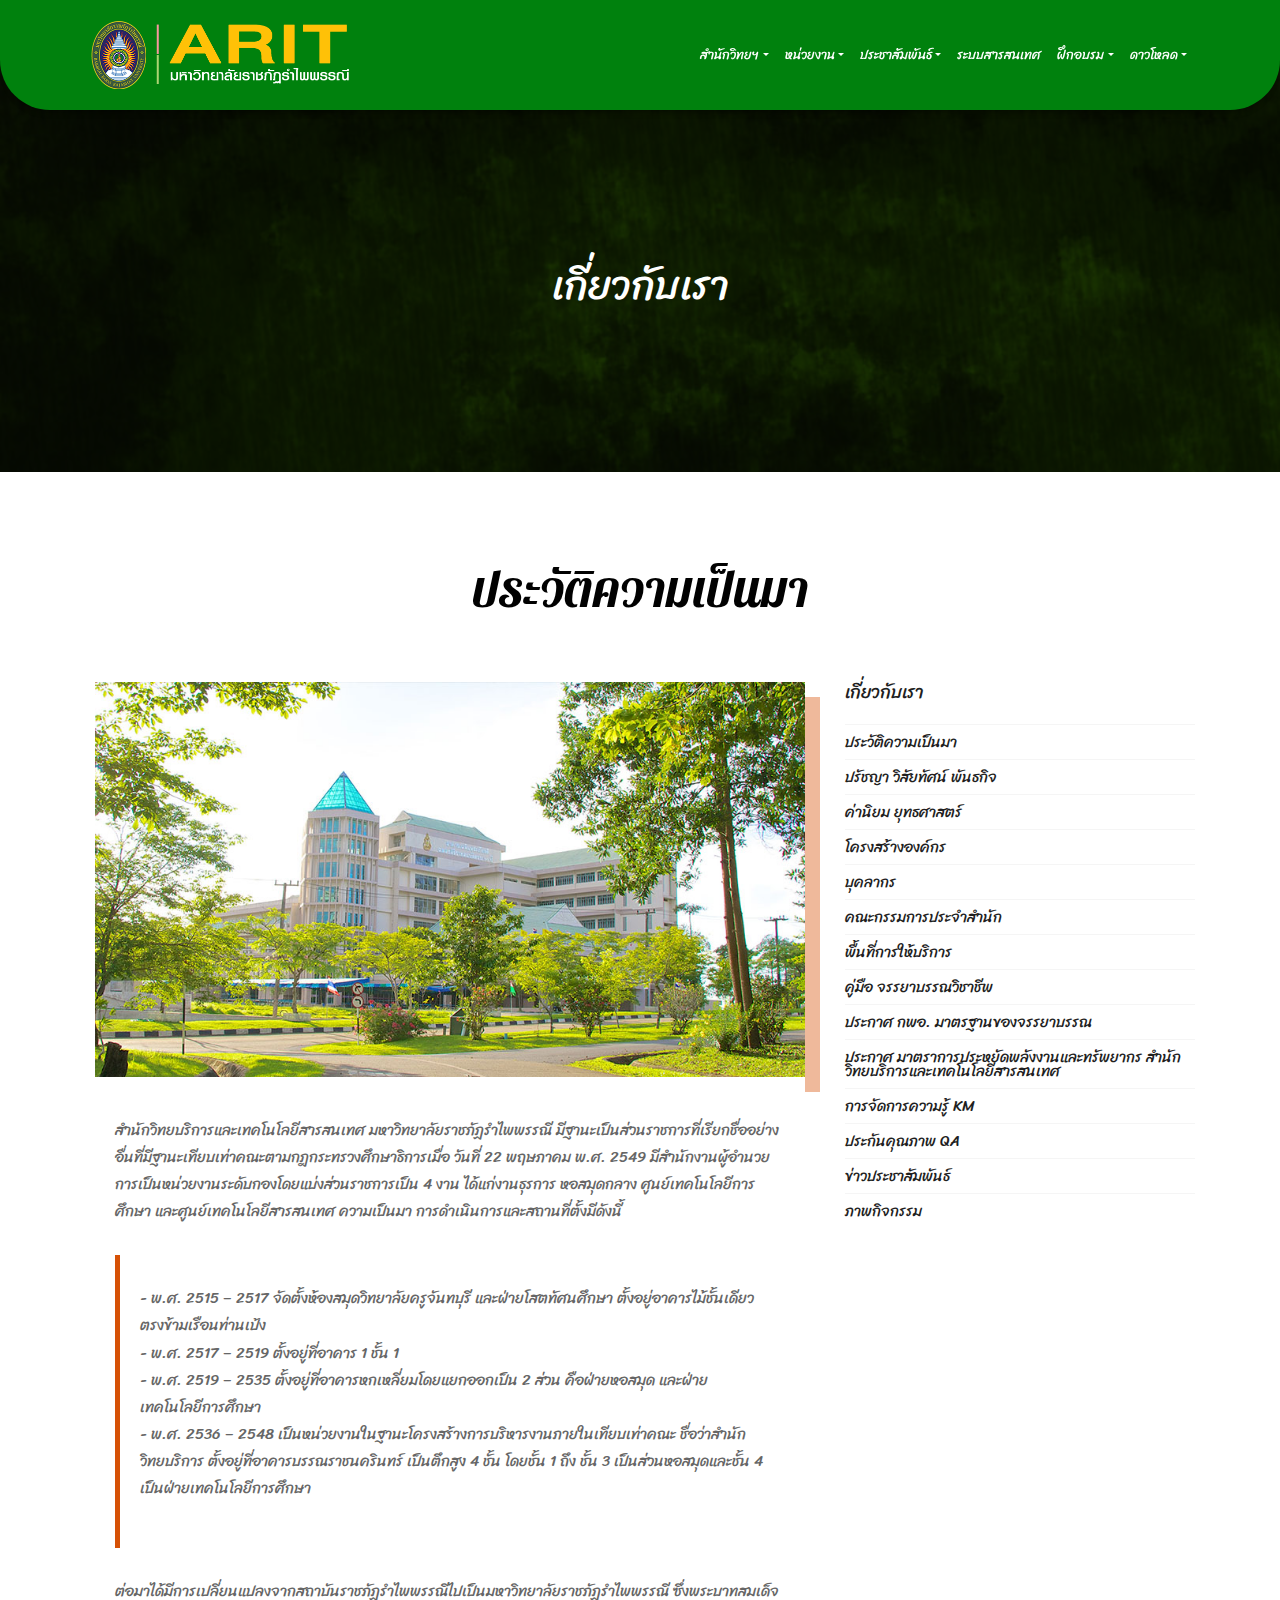
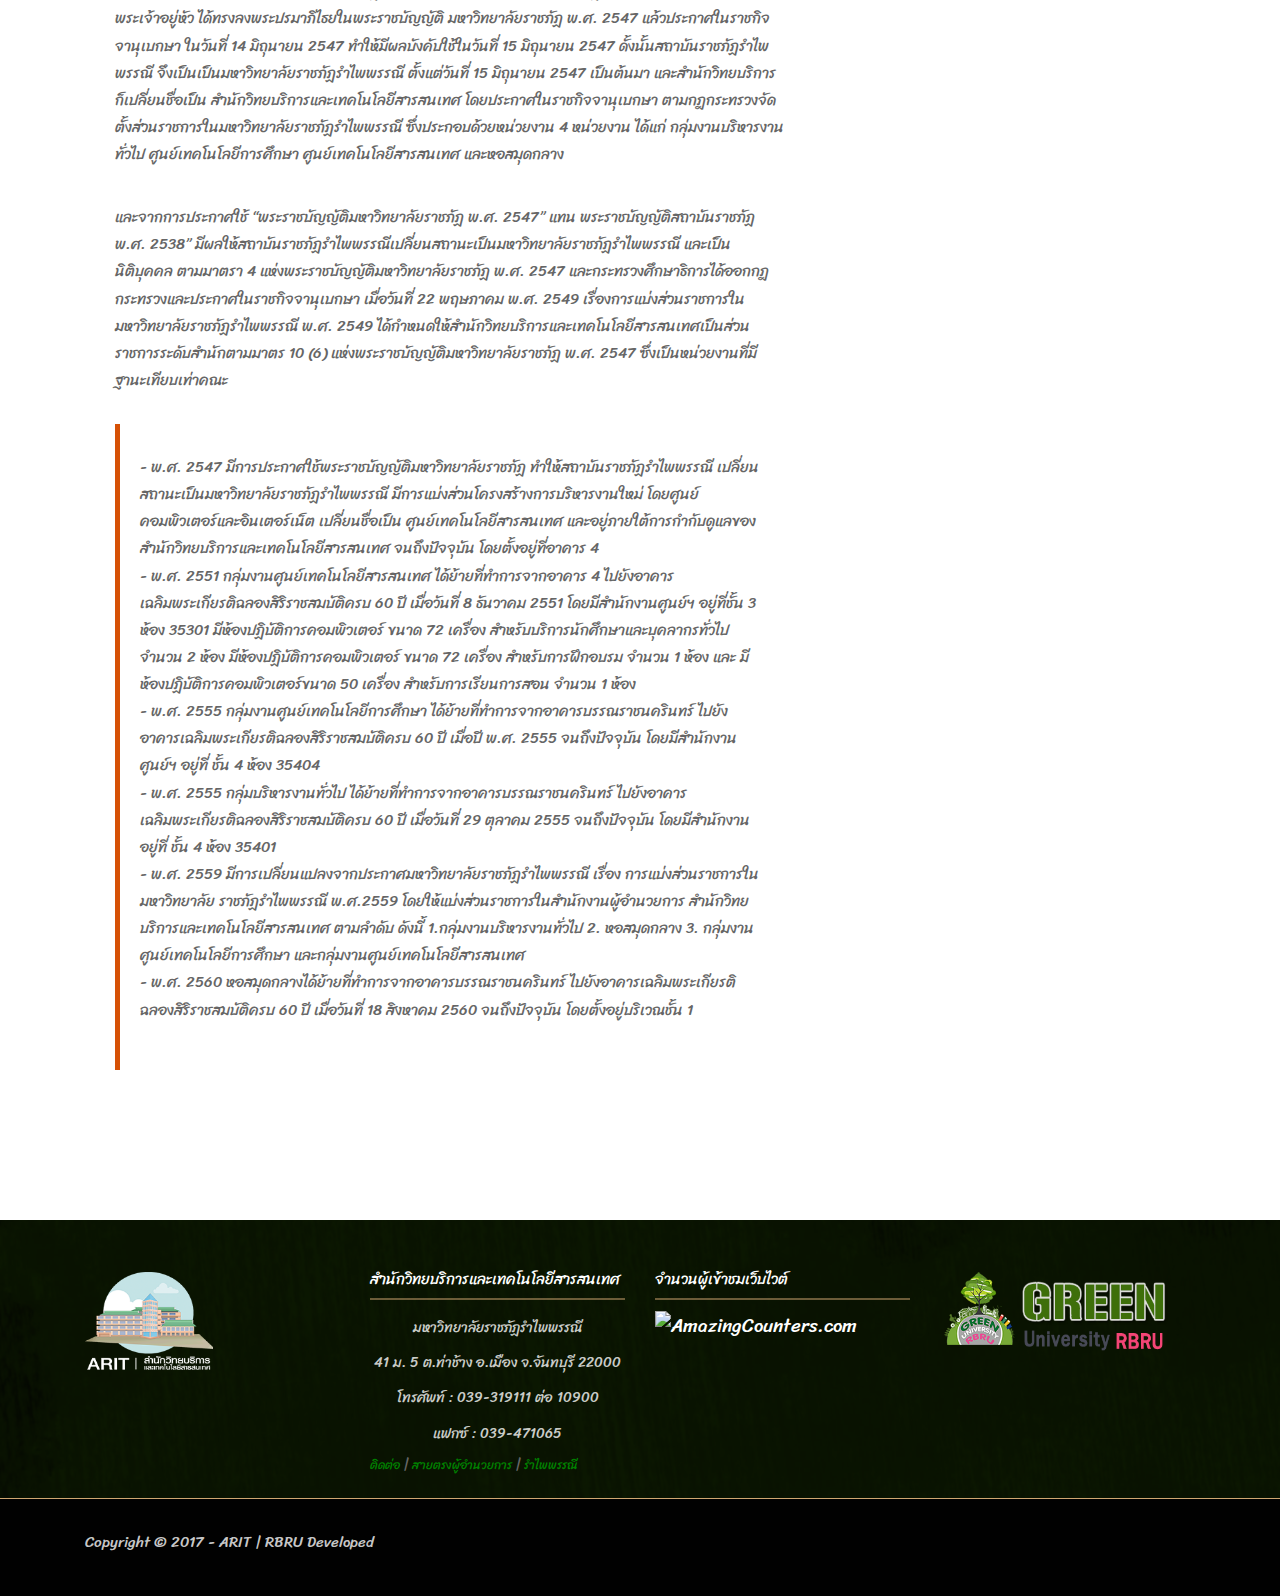
==== commit 6828bf88: "update 8/5/2020" ====
--- a/about.html
+++ b/about.html
@@ -93,7 +93,7 @@
 						<li class="nav-item dropdown">
 							<a class="nav-link dropdown-toggle" href="#" id="dropdown-a" data-toggle="dropdown">ดาวโหลด</a>
 							<div class="dropdown-menu" aria-labelledby="dropdown-a">
-								<a class="dropdown-item" href="#">อกสารแบบฟอร์ม</a>
+								<a class="dropdown-item" href="#">เอกสารแบบฟอร์ม</a>
 								<a class="dropdown-item" href="#">สารสำนักวิทยบริการ</a>
 							</div>
 						</li>
@@ -168,15 +168,14 @@
 							<ul>
 								<li><a href="about.html"><span>ประวัติความเป็นมา</span></a></li>
 								<li><a href="Philosophy.html"><span>ปรัชญา วิสัยทัศน์ พันธกิจ</span></a></li>
-								<li><a href="#"><span>ค่านิยม ยุทธศาสตร์</span></a></li>
-								<li><a href="#"><span>โครงสร้างองค์กร</span></a></li>
-								<li><a href="#"><span>บุคลากร</span></a></li>
-								<li><a href="#"><span>e-Portfolio</span></a></li>
-								<li><a href="#"><span>คณะกรรมการประจำสำนัก</span></a></li>
+								<li><a href="strategic.html"><span>ค่านิยม ยุทธศาสตร์</span></a></li>
+								<li><a href="organizationalstructure.html"><span>โครงสร้างองค์กร</span></a></li>
+								<li><a href="stuff.html"><span>บุคลากร</span></a></li>
+								<li><a href="board.html"><span>คณะกรรมการประจำสำนัก</span></a></li>
 								<li><a href="#"><span>พื้นที่การให้บริการ</span></a></li>
-								<li><a href="#"><span>คู่มือ จรรยาบรรณวิชาชีพ</span></a></li>
-								<li><a href="#"><span>ประกาศ กพอ. มาตรฐานของจรรยาบรรณ</span></a></li>
-								<li><a href="#"><span>ประกาศ มาตราการประหยัดพลังงานและทรัพยากร สำนักวิทยบริการและเทคโนโลยีสารสนเทศ</span></a></li>
+								<li><a href="http://www.arit.rbru.ac.th/Document/janya.pdf"><span>คู่มือ จรรยาบรรณวิชาชีพ</span></a></li>
+								<li><a href="http://www.arit.rbru.ac.th/Document/ethics.pdf"><span>ประกาศ กพอ. มาตรฐานของจรรยาบรรณ</span></a></li>
+								<li><a href="http://www.arit.rbru.ac.th/Document/power_save.pdf"><span>ประกาศ มาตราการประหยัดพลังงานและทรัพยากร สำนักวิทยบริการและเทคโนโลยีสารสนเทศ</span></a></li>
 								<li><a href="#"><span>การจัดการความรู้ KM</span></a></li>
 								<li><a href="#"><span>ประกันคุณภาพ QA</span></a></li>
 								<li><a href="#"><span>ข่าวประชาสัมพันธ์</span></a></li>
--- a/css/style.css
+++ b/css/style.css
@@ -765,22 +765,29 @@
 }
 
 .stuff-box{
-	padding: 70px 0px;
+    display: grid;
+    grid-template:
+    "a1 a2" auto
+    "b1 b2" auto
+    "c1 c2" auto
+    "d1 d2" auto
+    "e1 e2" auto
+    "f1 f2" auto;	
 }
 
 
 .our-team{
     text-align: center;
     transition: all 0.5s ease 0s;
-	margin-bottom: 30px;
-}
-.our-team:hover{
-    box-shadow: 0 15px 10px -10px rgba(0, 0, 0, 0.5), 0 1px 4px rgba(0, 0, 0, 0.3), 0 0 40px rgba(0, 0, 0, 0.1) inset;
+    margin-bottom: 30px;
 }
 .our-team .pic{
+    width: 250%;
     overflow: hidden;
     position: relative;
 }
+
+
 .our-team .pic:before,
 .our-team .pic:after{
     content: "";
@@ -794,7 +801,7 @@
     transition: all 0.5s ease 0s;
 }
 .our-team .pic:after{
-    background: rgba(214,81,6,0.8);
+    background: rgba(6, 214, 75, 0.8);
     top: auto;
     left: auto;
     bottom: -100%;
@@ -835,7 +842,7 @@
     content: "";
     width: 100%;
     height: 100%;
-    background: #d65106;
+    background: #06d606;
     border-radius: 0 20px 20px 20px;
     position: absolute;
     top: 0;
@@ -844,24 +851,21 @@
     transition: all 0.3s ease 0s;
 }
 .our-team .social li a:hover:after{ transform: rotate(180deg); }
-.our-team .team-content{ padding: 20px; }
+.our-team .team-content{ }
 .our-team .title{
     font-size: 22px;
     font-weight: 700;
     letter-spacing: 2px;
-    color: #d65106;
+    color: #187a00;
     text-transform: uppercase;
     margin-bottom: 7px;
 }
 .our-team .post{
-    display: block;
-    font-size: 17px;
+
+    font-size: 15px;
     font-weight: 600;
     color: #333333;
     text-transform: capitalize;
-}
-@media only screen and (max-width: 990px){
-    .our-team{ margin-bottom: 30px; }
 }
 
 
@@ -920,7 +924,7 @@
 
 .blog-box-inner .blog-img-box{
 	position: relative;
-	display: block;
+    display: block;
 }
 
 .blog-box-inner .blog-detail{
@@ -1315,3 +1319,5 @@
 	font-size: 30px;
 }
 
+
+
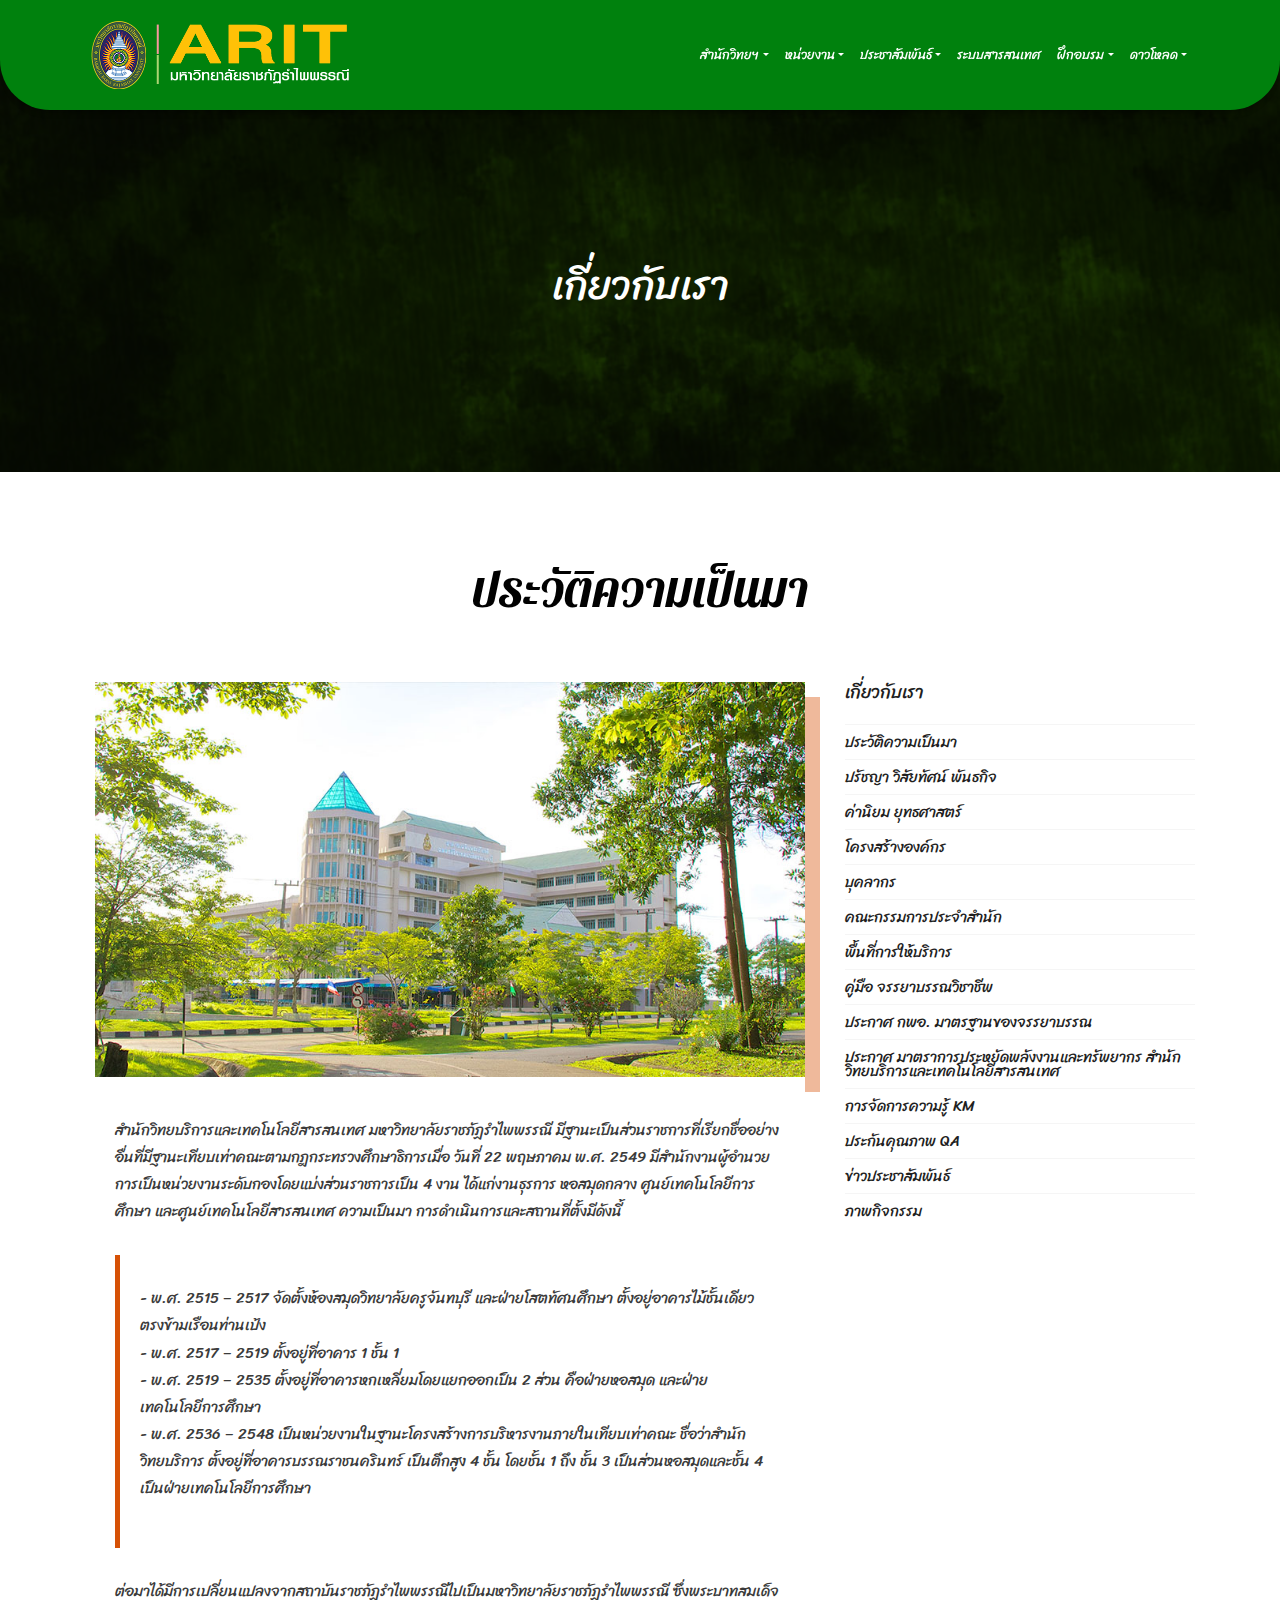
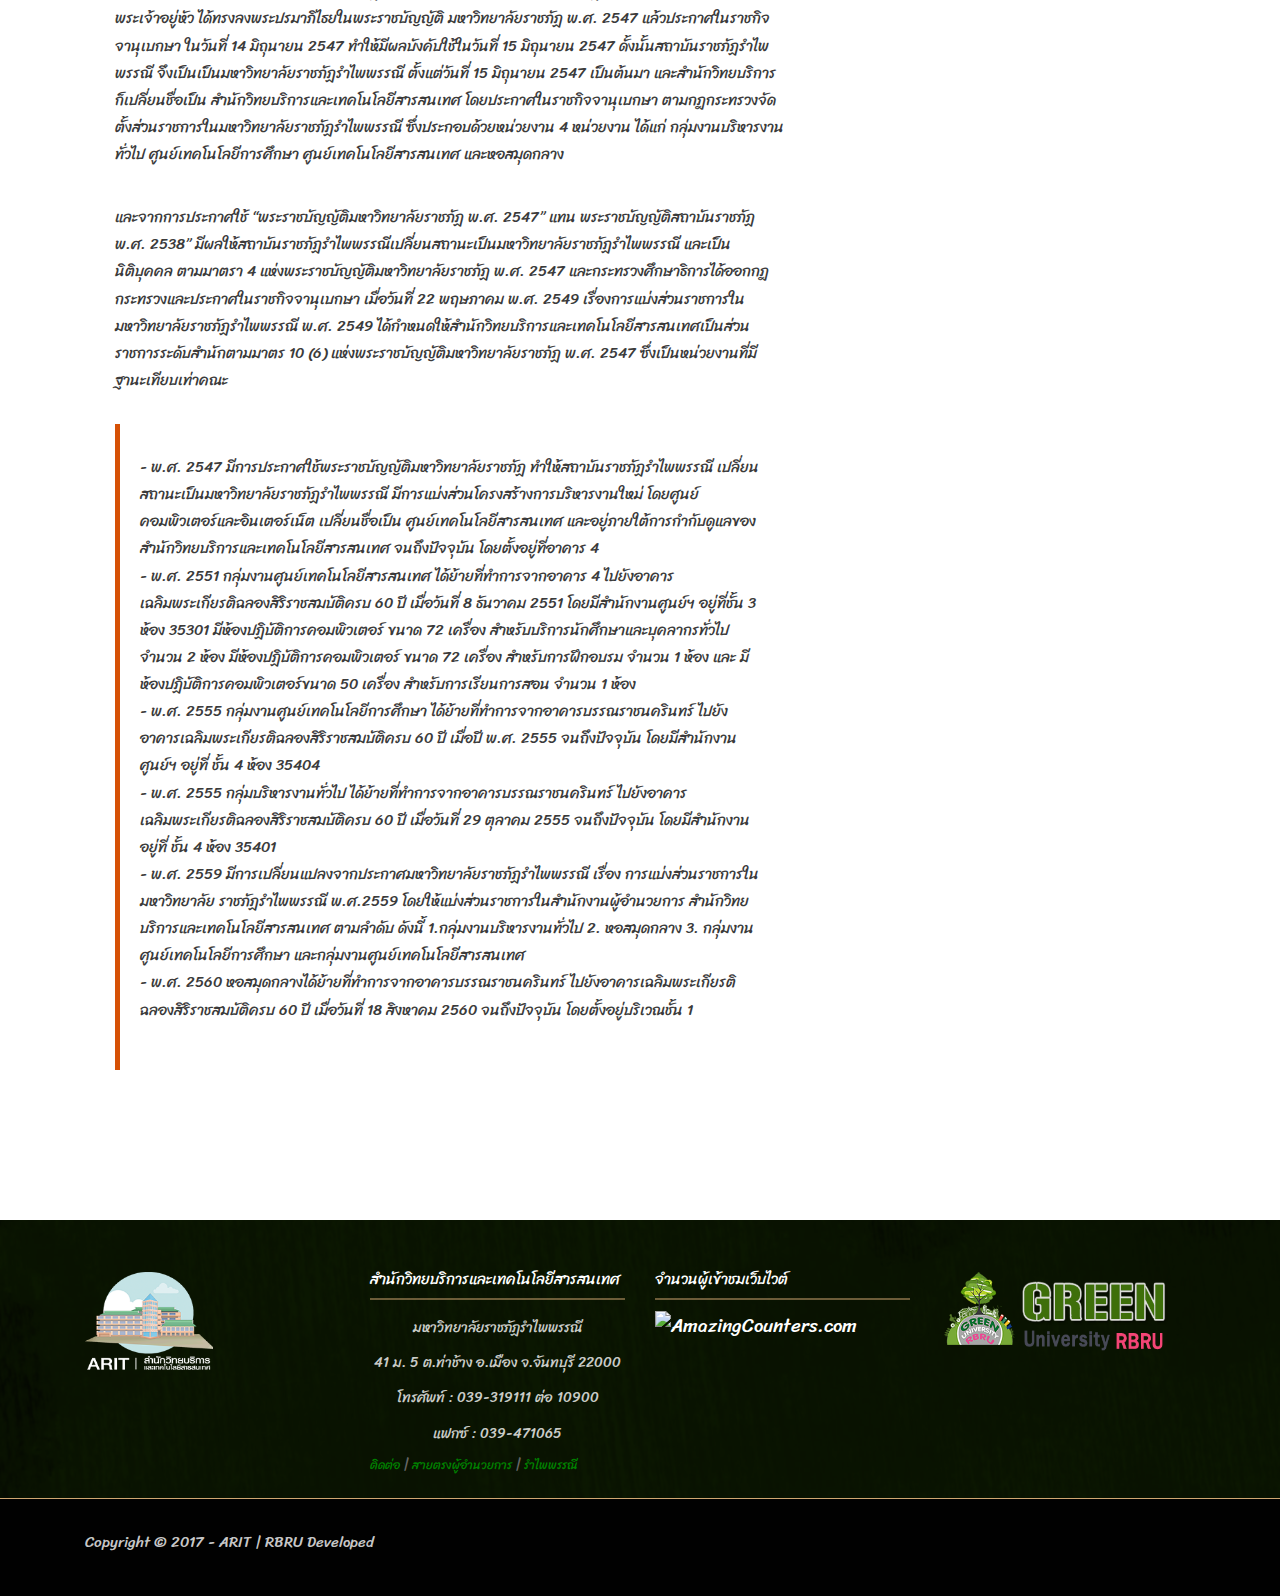
==== commit 80826b56: "update 8/6/2020" ====
--- a/about.html
+++ b/about.html
@@ -176,7 +176,7 @@
 								<li><a href="http://www.arit.rbru.ac.th/Document/janya.pdf"><span>คู่มือ จรรยาบรรณวิชาชีพ</span></a></li>
 								<li><a href="http://www.arit.rbru.ac.th/Document/ethics.pdf"><span>ประกาศ กพอ. มาตรฐานของจรรยาบรรณ</span></a></li>
 								<li><a href="http://www.arit.rbru.ac.th/Document/power_save.pdf"><span>ประกาศ มาตราการประหยัดพลังงานและทรัพยากร สำนักวิทยบริการและเทคโนโลยีสารสนเทศ</span></a></li>
-								<li><a href="#"><span>การจัดการความรู้ KM</span></a></li>
+								<li><a href="km.html"><span>การจัดการความรู้ KM</span></a></li>
 								<li><a href="#"><span>ประกันคุณภาพ QA</span></a></li>
 								<li><a href="#"><span>ข่าวประชาสัมพันธ์</span></a></li>
 								<li><a href="#"><span>ภาพกิจกรรม</span></a></li>
